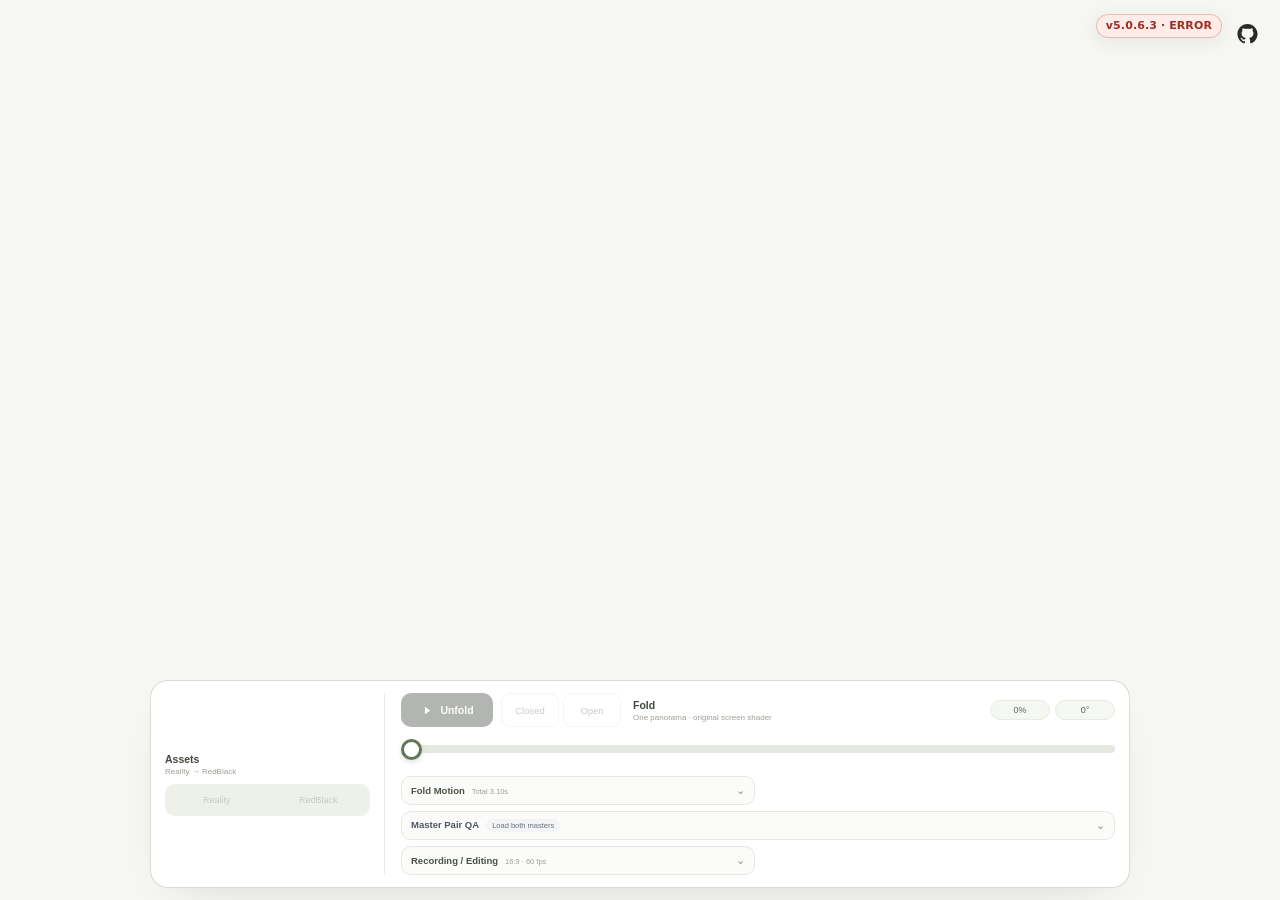
==== index.html @ f57da655 "feat: add Recording Editing Mode controls and clean HUD" ====
<!doctype html>
<html lang="en">
<head>
  <meta charset="utf-8">
  <meta name="viewport" content="width=device-width, initial-scale=1, viewport-fit=cover">
  <title>iPhone Duo · Fold Preview</title>
  <link rel="icon" href="data:,">
  <link rel="stylesheet" href="./style.css">
  <script type="importmap">{"imports":{"three":"./vendor/three/build/three.module.js","three/addons/":"./vendor/three/examples/jsm/"}}</script>
</head>
<body>
  <main id="stage">
    <div id="stage-background" aria-hidden="true"></div>
    <div id="viewport" aria-label="iPhone Duo 3D fold preview"></div>

    <a class="github-link" href="https://github.com/zmuleyu/iphone-duo" target="_blank" rel="noopener noreferrer" aria-label="View project on GitHub" title="GitHub">
      <svg viewBox="0 0 24 24" aria-hidden="true"><path d="M10.226 17.284c-2.965-.36-5.054-2.493-5.054-5.256 0-1.123.404-2.336 1.078-3.144-.292-.741-.247-2.314.09-2.965.898-.112 2.111.36 2.83 1.01.853-.269 1.752-.404 2.853-.404 1.1 0 1.999.135 2.807.382.696-.629 1.932-1.1 2.83-.988.315.606.36 2.179.067 2.942.72.854 1.101 2 1.101 3.167 0 2.763-2.089 4.852-5.098 5.234.763.494 1.28 1.572 1.28 2.807v2.336c0 .674.561 1.056 1.235.786 4.066-1.55 7.255-5.615 7.255-10.646C23.5 6.188 18.334 1 11.978 1 5.62 1 .5 6.188.5 12.545c0 4.986 3.167 9.12 7.435 10.669.606.225 1.19-.18 1.19-.786V20.63a2.9 2.9 0 0 1-1.078.224c-1.483 0-2.359-.808-2.987-2.313-.247-.607-.517-.966-1.034-1.033-.27-.023-.359-.135-.359-.27 0-.27.45-.471.898-.471.652 0 1.213.404 1.797 1.235.45.651.921.943 1.483.943.561 0 .92-.202 1.437-.719.382-.381.674-.718.944-.943"/></svg>
    </a>

    <div class="control-dock">
      <section class="source-column" aria-label="Scene assets">
        <div class="section-head">
          <div>
            <strong>Assets</strong>
            <span>Reality → RedBlack</span>
          </div>
        </div>

        <div class="source-buttons" role="group" aria-label="Scene source assets">
          <button role="button" data-ui-theme="custom" aria-selected="false" disabled>Reality</button>
          <button id="redblack-button" type="button" aria-label="Upload RedBlack target image" disabled>RedBlack</button>
        </div>

        <input id="ui-upload" type="file" accept="image/*" hidden disabled>
        <input id="redblack-upload" type="file" accept="image/*" hidden disabled>
      </section>

      <section class="transport-column" aria-label="Fold animation controls">
        <div class="transport-topline">
          <button id="play" class="action-primary" aria-label="Play unfold animation" disabled>
            <svg id="pause-icon" viewBox="0 0 24 24" hidden><path d="M8 6v12M16 6v12"/></svg>
            <svg id="play-icon" viewBox="0 0 24 24"><path d="m9 5 10 7-10 7Z"/></svg>
            <span id="play-label">Unfold</span>
          </button>

          <div class="endpoint-buttons">
            <button id="closed-button" type="button" disabled>Closed</button>
            <button id="open-button" type="button" disabled>Open</button>
          </div>

          <div class="timeline-title-block">
            <strong>Fold</strong>
            <span>Clean crossfade · stable hinge</span>
          </div>

          <div class="status-row" aria-live="polite">
            <span id="progress-readout">0%</span>
            <span id="angle-readout">0°</span>
          </div>
        </div>

        <div class="progress-control">
          <input id="angle" aria-label="Fold progress" type="range" min="0" max="180" value="0" step="0.1" disabled>
        </div>

        <div class="edit-panels" aria-label="Editing controls">
          <details id="fold-motion-panel" class="edit-panel">
            <summary>
              <span><strong>Fold Motion</strong><small id="fold-total-readout">Total 3.10s</small></span>
              <i aria-hidden="true">⌄</i>
            </summary>
            <div class="edit-panel-body">
              <div class="motion-presets" role="group" aria-label="Fold motion preset">
                <button type="button" data-fold-preset="fast" aria-pressed="true" disabled>
                  <strong>Fast Viral</strong><span>Short-form</span>
                </button>
                <button type="button" data-fold-preset="cinematic" aria-pressed="false" disabled>
                  <strong>Cinematic</strong><span>Hero pacing</span>
                </button>
                <button type="button" data-fold-preset="demo" aria-pressed="false" disabled>
                  <strong>Slow Demo</strong><span>Inspection</span>
                </button>
              </div>

              <div class="motion-grid">
                <label>
                  <span>Closed Hold <output id="closed-hold-value">0.45s</output></span>
                  <input id="closed-hold" type="range" min="0" max="1.5" value="0.45" step="0.05" disabled>
                </label>
                <label>
                  <span>Unfold <output id="unfold-duration-value">1.80s</output></span>
                  <input id="unfold-duration" type="range" min="0.8" max="4" value="1.8" step="0.05" disabled>
                </label>
                <label>
                  <span>Open Hold <output id="open-hold-value">0.85s</output></span>
                  <input id="open-hold" type="range" min="0" max="2.5" value="0.85" step="0.05" disabled>
                </label>
              </div>

              <div class="motion-row">
                <label class="select-field">
                  <span>Easing</span>
                  <select id="fold-easing" disabled>
                    <option value="smooth">Smooth</option>
                    <option value="cinematic">Cinematic</option>
                    <option value="linear">Linear</option>
                  </select>
                </label>

                <div class="motion-blur-field">
                  <span>Motion Blur</span>
                  <div class="segmented" role="group" aria-label="Motion blur strength">
                    <button type="button" data-motion-blur="off" aria-pressed="false" disabled>Off</button>
                    <button type="button" data-motion-blur="natural" aria-pressed="true" disabled>Natural</button>
                    <button type="button" data-motion-blur="strong" aria-pressed="false" disabled>Strong</button>
                  </div>
                </div>

                <button id="fold-motion-reset" class="quiet-button" type="button" disabled>Reset</button>
              </div>
            </div>
          </details>

          <details id="master-pair-qa-panel" class="edit-panel qa-panel">
            <summary>
              <span><strong>Master Pair QA</strong><small id="qa-summary">Load both masters</small></span>
              <i aria-hidden="true">⌄</i>
            </summary>
            <div class="edit-panel-body qa-body">
              <div class="qa-assets">
                <div class="qa-asset-row">
                  <span>Reality</span>
                  <strong id="qa-reality-meta">Not loaded</strong>
                </div>
                <div class="qa-asset-row">
                  <span>RedBlack</span>
                  <strong id="qa-redblack-meta">Not loaded</strong>
                </div>
                <div class="qa-asset-row">
                  <span>Pair geometry</span>
                  <strong id="qa-pair-meta">Waiting</strong>
                </div>
              </div>

              <div class="qa-actions">
                <button id="qa-lock-pair" class="quiet-button" type="button" disabled>Lock Pair</button>
                <button id="qa-reset" class="quiet-button" type="button" disabled>Reset QA</button>
              </div>

              <div class="qa-angle-list" aria-label="Master pair acceptance angles">
                <div class="qa-angle-row" data-qa-row="0">
                  <button type="button" class="qa-view" data-qa-angle="0" disabled><b>0°</b><span>Closed composition</span></button>
                  <button type="button" class="qa-verdict" data-qa-pass="0" disabled>Pass</button>
                  <button type="button" class="qa-verdict" data-qa-fail="0" disabled>Fail</button>
                </div>
                <div class="qa-angle-row" data-qa-row="45">
                  <button type="button" class="qa-view" data-qa-angle="45" disabled><b>45°</b><span>Reveal / edge continuity</span></button>
                  <button type="button" class="qa-verdict" data-qa-pass="45" disabled>Pass</button>
                  <button type="button" class="qa-verdict" data-qa-fail="45" disabled>Fail</button>
                </div>
                <div class="qa-angle-row" data-qa-row="90">
                  <button type="button" class="qa-view" data-qa-angle="90" disabled><b>90°</b><span>Hinge continuity</span></button>
                  <button type="button" class="qa-verdict" data-qa-pass="90" disabled>Pass</button>
                  <button type="button" class="qa-verdict" data-qa-fail="90" disabled>Fail</button>
                </div>
                <div class="qa-angle-row" data-qa-row="135">
                  <button type="button" class="qa-view" data-qa-angle="135" disabled><b>135°</b><span>Edge / panorama continuity</span></button>
                  <button type="button" class="qa-verdict" data-qa-pass="135" disabled>Pass</button>
                  <button type="button" class="qa-verdict" data-qa-fail="135" disabled>Fail</button>
                </div>
                <div class="qa-angle-row" data-qa-row="180">
                  <button type="button" class="qa-view" data-qa-angle="180" disabled><b>180°</b><span>Open endpoint / framing</span></button>
                  <button type="button" class="qa-verdict" data-qa-pass="180" disabled>Pass</button>
                  <button type="button" class="qa-verdict" data-qa-fail="180" disabled>Fail</button>
                </div>
              </div>

              <p class="qa-note">Automatic checks cover source dimensions and aspect-ratio compatibility. Hinge, skyline, edge artifacts and composition remain visual acceptance checks.</p>
            </div>
          </details>

          <details id="recording-editing-panel" class="edit-panel recording-panel">
            <summary>
              <span><strong>Recording / Editing</strong><small id="recording-summary">16:9 · 60 fps</small></span>
              <i aria-hidden="true">⌄</i>
            </summary>
            <div class="edit-panel-body recording-editor-body">
              <div class="recording-setting">
                <span>Safe Frame</span>
                <div class="segmented recording-format" role="group" aria-label="Recording safe frame">
                  <button type="button" data-record-format="16x9" aria-pressed="true" disabled>16:9</button>
                  <button type="button" data-record-format="1x1" aria-pressed="false" disabled>1:1</button>
                  <button type="button" data-record-format="9x16" aria-pressed="false" disabled>9:16</button>
                </div>
              </div>

              <div class="recording-setting">
                <span>Frame Rate</span>
                <div class="segmented recording-fps" role="group" aria-label="Recording frame rate">
                  <button type="button" data-record-fps="30" aria-pressed="false" disabled>30</button>
                  <button type="button" data-record-fps="60" aria-pressed="true" disabled>60</button>
                </div>
              </div>

              <div class="recording-setting">
                <span>Guide</span>
                <div class="segmented recording-guide" role="group" aria-label="Safe frame guide">
                  <button type="button" data-record-guide="on" aria-pressed="true" disabled>On</button>
                  <button type="button" data-record-guide="off" aria-pressed="false" disabled>Off</button>
                </div>
              </div>

              <button id="enter-recording-mode" class="recording-enter" type="button" disabled>Enter Recording Mode</button>
              <p class="recording-note">Recording Mode hides development UI. Preview and ?record=1 use the same active Fold Motion timing.</p>
            </div>
          </details>

        </div>
      </section>
    </div>

    <div id="record-safe-frame" class="record-safe-frame" hidden aria-hidden="true">
      <span id="record-safe-frame-label">16:9 SAFE FRAME</span>
    </div>

    <div id="record-hud" class="record-hud" hidden>
      <div class="record-hud-status">
        <strong id="record-mode-status">Ready</strong>
        <span id="record-mode-meta">16:9 · 60 fps · Fast Viral</span>
        <span id="record-mode-time">0.00 / 1.85s</span>
      </div>
      <div class="record-hud-actions">
        <button id="record-start" type="button" disabled>Start</button>
        <button id="record-replay" type="button" disabled>Replay</button>
        <button id="record-reset" type="button" disabled>Reset</button>
        <button id="record-exit" type="button" disabled>Exit</button>
      </div>
    </div>
  </main>
  <script type="module" src="./bootstrap.js"></script>
</body>
</html>
---- style.css ----
:root{font-family:-apple-system,BlinkMacSystemFont,"SF Pro Display","Helvetica Neue","PingFang SC",sans-serif;color:#242622;background:#f6f6f3;font-synthesis:none}
*{box-sizing:border-box}
body{margin:0;overflow:hidden;background:transparent}
button,input{-webkit-tap-highlight-color:transparent}
button{font:inherit;cursor:pointer}
button:disabled{cursor:wait;opacity:.35}
main{height:100dvh;position:relative;overflow:hidden}
#stage-background{position:absolute;inset:0;background:#f6f6f3;z-index:0}
#viewport{position:absolute;inset:0 0 126px;touch-action:none;z-index:1}
canvas{display:block;outline:none}

.github-link{position:absolute;top:calc(14px + env(safe-area-inset-top));right:calc(14px + env(safe-area-inset-right));z-index:4;display:grid;place-items:center;width:38px;height:38px;border-radius:50%;color:#262c24;transition:background .2s,color .2s}
.github-link svg{width:21px;height:21px;fill:currentColor}
.github-link:hover{background:#ecefe6;color:#4e5e44}

.control-dock{position:absolute;left:50%;bottom:12px;transform:translateX(-50%);z-index:4;width:min(980px,calc(100% - 32px));display:grid;grid-template-columns:220px minmax(0,1fr);gap:16px;padding:12px 14px;background:rgba(255,255,255,.93);border:1px solid rgba(213,218,207,.9);border-radius:18px;box-shadow:0 18px 48px -31px #59605255;backdrop-filter:blur(20px)}

.source-column{display:flex;flex-direction:column;justify-content:center;gap:8px;padding-right:14px;border-right:1px solid #e6eae1}
.section-head>div{display:flex;flex-direction:column;gap:2px}
.section-head strong{font-size:10.5px;color:#41493d}
.section-head span{font-size:8px;color:#9aa195}

.source-buttons{display:grid;grid-template-columns:1fr 1fr;gap:4px;padding:3px;background:#eef1e9;border-radius:10px}
.source-buttons button{border:0;border-radius:7px;padding:8px 4px;font-size:9px;color:#7f8776;background:transparent;white-space:nowrap}
.source-buttons button[aria-selected=true],.source-buttons button.is-loaded{background:#fff;color:#3f4e38;box-shadow:0 1px 4px #53624716;font-weight:650}

.transport-column{min-width:0;display:flex;flex-direction:column;justify-content:center;gap:8px}
.transport-topline{display:flex;align-items:center;gap:8px;min-width:0}
.action-primary{height:34px;min-width:92px;border:0;border-radius:10px;background:#262c24;color:#f7faf4;display:inline-flex;align-items:center;justify-content:center;gap:7px;font-size:10.5px;font-weight:680;transition:background .15s,transform .15s}
.action-primary:hover{background:#465140}.action-primary:active{transform:translateY(1px)}
.action-primary svg{width:13px;height:13px;stroke:currentColor;fill:none;stroke-width:2;stroke-linecap:round;stroke-linejoin:round}
.action-primary #play-icon{fill:currentColor;stroke:none}.action-primary svg[hidden]{display:none}
.endpoint-buttons{display:grid;grid-template-columns:1fr 1fr;gap:4px}
.endpoint-buttons button{height:34px;min-width:58px;border:1px solid #dfe4da;border-radius:9px;background:#fff;color:#656d60;font-size:9.5px}
.endpoint-buttons button:hover{background:#f5f7f2;color:#3d4637}

.timeline-title-block{display:flex;flex-direction:column;gap:2px;min-width:120px;margin-left:4px}
.timeline-title-block strong{font-size:10.5px;color:#41493d}
.timeline-title-block span{font-size:8px;color:#9aa195;white-space:nowrap}
.status-row{margin-left:auto;display:flex;gap:5px;font-variant-numeric:tabular-nums}
.status-row span{min-width:60px;padding:4px 8px;border-radius:999px;background:#f5f7f3;border:1px solid #e7ebe2;font-size:9px;color:#626a5d;text-align:center}

.progress-control{min-width:0}
.progress-control #angle{appearance:none;-webkit-appearance:none;width:100%;height:28px;margin:0;background:transparent;cursor:ew-resize;touch-action:none}
.progress-control #angle::-webkit-slider-runnable-track{height:8px;background:linear-gradient(to right,#68785d var(--progress,0%),#e6e9e0 var(--progress,0%));border-radius:10px}
.progress-control #angle::-moz-range-track{height:8px;background:linear-gradient(to right,#68785d var(--progress,0%),#e6e9e0 var(--progress,0%));border-radius:10px}
.progress-control #angle::-webkit-slider-thumb{appearance:none;width:21px;height:21px;margin-top:-6.5px;background:#fff;border:3px solid #65775a;border-radius:50%;box-shadow:0 2px 5px #0002}
.progress-control #angle::-moz-range-thumb{width:15px;height:15px;background:#fff;border:3px solid #65775a;border-radius:50%}

button:focus-visible,.github-link:focus-visible,input:focus-visible{outline:2px solid #8fa077;outline-offset:3px}

@media(max-width:760px){
  #viewport{inset:0 0 184px}
  .control-dock{grid-template-columns:1fr;gap:10px}
  .source-column{padding:0 0 10px;border-right:0;border-bottom:1px solid #e6eae1}
  .source-buttons{max-width:260px}
}
@media(max-width:600px){
  #viewport{inset:0 0 225px}
  .control-dock{width:calc(100% - 18px);bottom:calc(9px + env(safe-area-inset-bottom));padding:11px;border-radius:16px}
  .transport-topline{display:grid;grid-template-columns:auto auto 1fr;gap:7px}
  .timeline-title-block{grid-column:1/3;margin:0;min-width:0}
  .status-row{grid-column:3;margin-left:0;justify-self:end}
  .status-row span{min-width:52px;padding:4px 6px;font-size:8.5px}
  .action-primary{min-width:86px}
  .endpoint-buttons button{min-width:52px}
}
@media(max-height:600px) and (min-width:761px){
  #viewport{inset:0 0 116px}
  .control-dock{bottom:7px;padding:9px 12px}
  .source-buttons button{padding:6px 4px}
  .action-primary,.endpoint-buttons button{height:30px}
}


/* V5.0.6 — collapsible edit controls. Closed by default so the accepted
   V5.0.5 presentation remains visually dominant. */
.edit-panels{display:grid;grid-template-columns:1fr 1fr;gap:6px;margin-top:1px}
.edit-panel{min-width:0;border:1px solid #e4e8df;border-radius:10px;background:rgba(250,251,249,.82);overflow:hidden}
.edit-panel summary{list-style:none;display:flex;align-items:center;justify-content:space-between;gap:8px;padding:7px 9px;cursor:pointer;user-select:none}
.edit-panel summary::-webkit-details-marker{display:none}
.edit-panel summary>span{min-width:0;display:flex;align-items:baseline;gap:7px}
.edit-panel summary strong{font-size:9.5px;color:#4a5345}
.edit-panel summary small{font-size:7.5px;color:#9aa195;white-space:nowrap}
.edit-panel summary i{font-style:normal;font-size:11px;color:#8a9284;transition:transform .16s ease}
.edit-panel[open] summary i{transform:rotate(180deg)}
.edit-panel[open] summary{border-bottom:1px solid #ecefe8;background:#fff}
.edit-panel-body{padding:9px;background:rgba(255,255,255,.82)}

.motion-presets{display:grid;grid-template-columns:repeat(3,minmax(0,1fr));gap:5px;margin-bottom:9px}
.motion-presets button{display:flex;flex-direction:column;align-items:flex-start;gap:2px;padding:7px 8px;border:1px solid #e1e5dd;border-radius:9px;background:#fafbf9;color:#6f786a;text-align:left}
.motion-presets button strong{font-size:8.4px;font-weight:650;color:#566151}
.motion-presets button span{font-size:7.2px;color:#989f93}
.motion-presets button[aria-pressed=true]{border-color:#bfcbb8;background:#f3f7f0;box-shadow:inset 0 0 0 1px #d9e3d4}
.motion-presets button[aria-pressed=true] strong{color:#35442f}
.motion-presets button:hover:not(:disabled){background:#f5f8f2}

.motion-grid{display:grid;grid-template-columns:repeat(3,minmax(0,1fr));gap:9px}
.motion-grid label,.tower-future-grid label{min-width:0;display:flex;flex-direction:column;gap:3px}
.motion-grid label>span,.select-field>span,.motion-blur-field>span,.tower-future-grid label>span{display:flex;justify-content:space-between;gap:6px;font-size:7.8px;color:#727b6d;font-variant-numeric:tabular-nums}
.motion-grid output{font-weight:650;color:#4d5848}
.motion-grid input[type=range],.tower-future-grid input[type=range]{appearance:none;-webkit-appearance:none;width:100%;height:18px;margin:0;background:transparent}
.motion-grid input[type=range]::-webkit-slider-runnable-track,.tower-future-grid input[type=range]::-webkit-slider-runnable-track{height:4px;background:#e1e5dd;border-radius:4px}
.motion-grid input[type=range]::-webkit-slider-thumb,.tower-future-grid input[type=range]::-webkit-slider-thumb{appearance:none;width:12px;height:12px;margin-top:-4px;border:2px solid #6b7b60;background:#fff;border-radius:50%}
.motion-grid input[type=range]::-moz-range-track,.tower-future-grid input[type=range]::-moz-range-track{height:4px;background:#e1e5dd;border-radius:4px}
.motion-grid input[type=range]::-moz-range-thumb,.tower-future-grid input[type=range]::-moz-range-thumb{width:9px;height:9px;border:2px solid #6b7b60;background:#fff;border-radius:50%}

.motion-row{display:grid;grid-template-columns:112px minmax(190px,1fr) auto;align-items:end;gap:9px;margin-top:8px;padding-top:8px;border-top:1px solid #eef0eb}
.select-field,.motion-blur-field{display:flex;flex-direction:column;gap:4px}
.select-field select,.tower-future-grid select{height:27px;border:1px solid #dde2d8;border-radius:8px;background:#fff;color:#566151;font-size:8.5px;padding:0 7px}
.segmented{display:grid;grid-template-columns:repeat(3,1fr);gap:2px;padding:2px;background:#edf0e8;border-radius:8px}
.segmented button{border:0;border-radius:6px;background:transparent;color:#7d8575;font-size:8px;padding:5px 6px}
.segmented button[aria-pressed=true]{background:#fff;color:#35402f;box-shadow:0 1px 3px #53624712;font-weight:650}
.quiet-button{height:27px;border:1px solid #dfe4da;border-radius:8px;background:#fff;color:#687161;font-size:8px;padding:0 9px}
.quiet-button:hover{background:#f6f8f4;color:#3e4939}

.future-panel summary strong{color:#6d716a}
.future-panel summary small{padding:2px 5px;border-radius:999px;background:#f2f3f0;color:#8e948a}
.tower-preview p{margin:0 0 8px;font-size:7.8px;line-height:1.45;color:#8b9287}
.tower-future-grid{display:grid;grid-template-columns:1fr 1fr 82px;gap:8px;opacity:.52}
.tower-future-grid select{width:100%}

@media(max-width:760px){
  .edit-panels{grid-template-columns:1fr}
  .motion-presets{grid-template-columns:1fr}
  .motion-grid{grid-template-columns:1fr}
  .motion-row{grid-template-columns:1fr}
  .tower-future-grid{grid-template-columns:1fr}
}


/* V5.0.6.2 — Master Pair QA */
.qa-panel{grid-column:1/-1}
.qa-panel summary strong{color:#4b5563}
.qa-panel summary small{padding:2px 6px;border-radius:999px;background:#f3f4f6;color:#68717d}
.qa-body{display:grid;gap:10px}
.qa-assets{display:grid;grid-template-columns:repeat(3,minmax(0,1fr));gap:8px}
.qa-asset-row{padding:8px 9px;border:1px solid #e6e8eb;border-radius:10px;background:#fafafa;min-width:0}
.qa-asset-row span{display:block;font-size:7.4px;color:#8a9099;margin-bottom:3px}
.qa-asset-row strong{display:block;font-size:8.3px;color:#505864;font-variant-numeric:tabular-nums;white-space:nowrap;overflow:hidden;text-overflow:ellipsis}
.qa-actions{display:flex;gap:6px;justify-content:flex-end}
.qa-angle-list{display:grid;gap:5px}
.qa-angle-row{display:grid;grid-template-columns:minmax(0,1fr) 54px 54px;gap:6px;align-items:center}
.qa-view{display:flex;align-items:center;gap:8px;min-width:0;padding:7px 9px;border:1px solid #e5e7eb;border-radius:9px;background:#fff;color:#59616c;text-align:left}
.qa-view b{font-size:8.5px;min-width:28px;color:#39414c}
.qa-view span{font-size:7.7px;white-space:nowrap;overflow:hidden;text-overflow:ellipsis}
.qa-angle-row.is-current .qa-view{border-color:#b8c0cb;background:#f7f8fa}
.qa-angle-row.is-pass .qa-view{border-color:#cfd9d0;background:#f7faf7}
.qa-angle-row.is-fail .qa-view{border-color:#e2cccc;background:#fcf7f7}
.qa-verdict{padding:7px 4px;border:1px solid #e2e5e9;border-radius:8px;background:#fafbfc;color:#69717d;font-size:7.4px}
.qa-verdict.is-active[data-qa-pass]{border-color:#b7c8b9;background:#eef5ef;color:#506955}
.qa-verdict.is-active[data-qa-fail]{border-color:#d8bcbc;background:#f8eeee;color:#7a5555}
.qa-note{margin:0;font-size:7.5px;line-height:1.45;color:#8a9099}
.qa-panel.is-ready summary small{background:#eef5ef;color:#506955}
.qa-panel.is-failed summary small{background:#f8eeee;color:#7a5555}
.qa-panel.is-locked summary small{box-shadow:inset 0 0 0 1px #d5dbe2}

@media(max-width:760px){
  .qa-assets{grid-template-columns:1fr}
  .qa-angle-row{grid-template-columns:minmax(0,1fr) 48px 48px}
}
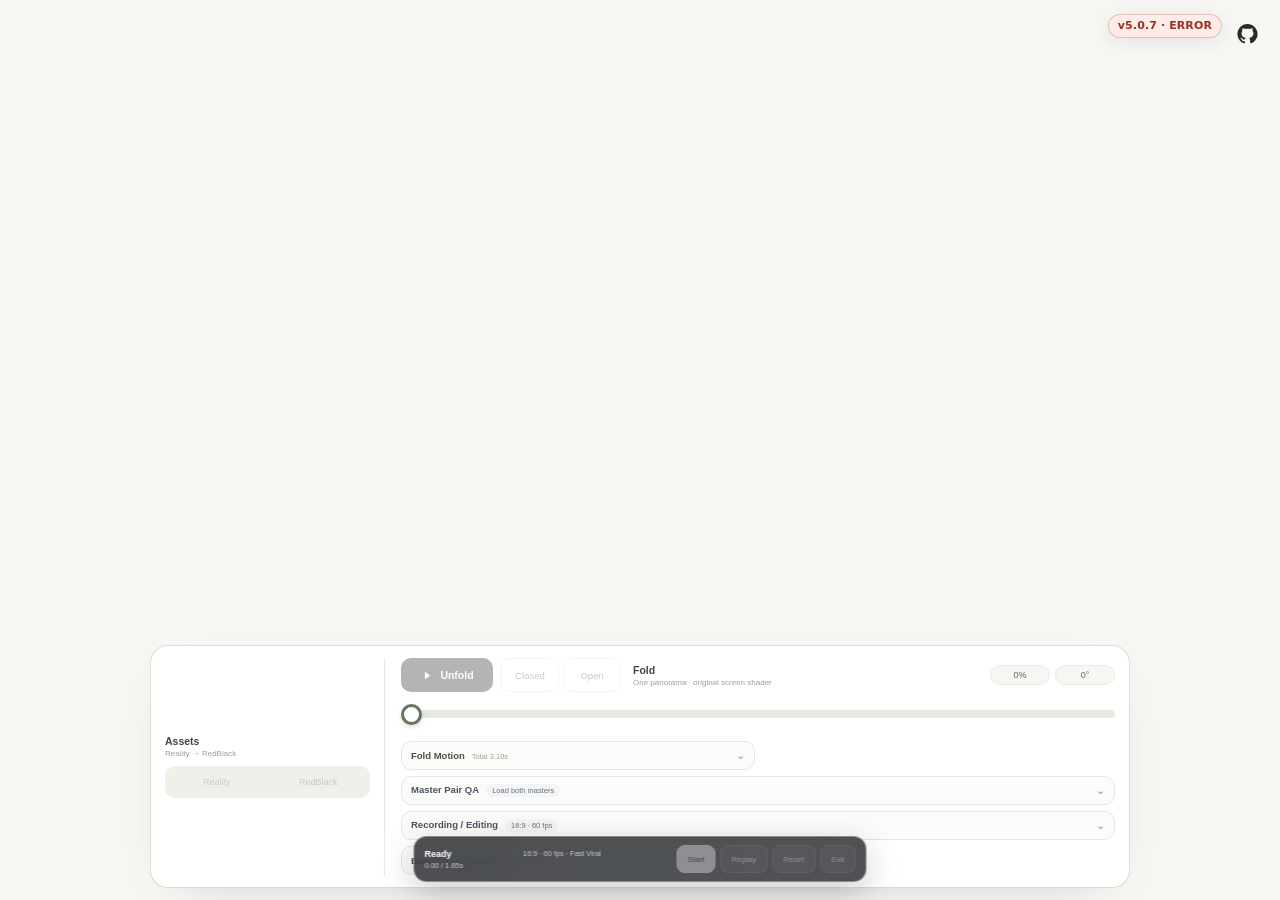
==== commit 3371509a: "feat: add Export Acceptance QC panel" ====
--- a/index.html
+++ b/index.html
@@ -215,6 +215,81 @@
             </div>
           </details>
 
+          <details id="export-acceptance-panel" class="edit-panel export-panel">
+            <summary>
+              <span><strong>Export Acceptance</strong><small id="export-acceptance-summary">Load export</small></span>
+              <i aria-hidden="true">⌄</i>
+            </summary>
+            <div class="edit-panel-body export-body">
+              <div class="export-toolbar">
+                <div class="export-format-group">
+                  <span>Target</span>
+                  <div class="segmented" role="group" aria-label="Export acceptance target">
+                    <button type="button" data-export-format="16x9" aria-pressed="true" disabled>16:9</button>
+                    <button type="button" data-export-format="1x1" aria-pressed="false" disabled>1:1</button>
+                    <button type="button" data-export-format="9x16" aria-pressed="false" disabled>9:16</button>
+                  </div>
+                </div>
+                <button id="export-load" class="quiet-button export-load" type="button" disabled>Load Export</button>
+                <button id="export-reset" class="quiet-button" type="button" disabled>Reset QC</button>
+                <input id="export-review-input" type="file" accept="video/mp4,video/webm,video/quicktime,video/*" hidden disabled>
+              </div>
+
+              <div class="export-auto-grid">
+                <div class="export-auto-card">
+                  <span>File</span>
+                  <strong id="export-file-meta">Not loaded</strong>
+                </div>
+                <div class="export-auto-card">
+                  <span>Video</span>
+                  <strong id="export-resolution-meta">Waiting</strong>
+                </div>
+                <div class="export-auto-card">
+                  <span>Auto QC</span>
+                  <strong id="export-auto-meta">Waiting for capture + export</strong>
+                </div>
+              </div>
+
+              <div id="export-review-wrap" class="export-review-wrap" hidden>
+                <video id="export-review-video" controls playsinline preload="metadata"></video>
+                <div class="export-review-actions">
+                  <button id="export-review-hinge" class="quiet-button" type="button" disabled>Review Hinge</button>
+                  <button id="export-review-end" class="quiet-button" type="button" disabled>Review End</button>
+                </div>
+              </div>
+
+              <div class="export-check-list" aria-label="Export acceptance checklist">
+                <div class="export-check-row" data-export-row="motion">
+                  <div><b>Motion Blur</b><span>No compression smear / double shell</span></div>
+                  <button type="button" class="export-verdict" data-export-pass="motion" disabled>Pass</button>
+                  <button type="button" class="export-verdict" data-export-fail="motion" disabled>Fail</button>
+                </div>
+                <div class="export-check-row" data-export-row="hinge">
+                  <div><b>Hinge</b><span>No flash, tear, or seam jump mid-fold</span></div>
+                  <button type="button" class="export-verdict" data-export-pass="hinge" disabled>Pass</button>
+                  <button type="button" class="export-verdict" data-export-fail="hinge" disabled>Fail</button>
+                </div>
+                <div class="export-check-row" data-export-row="endpoint">
+                  <div><b>Open Endpoint</b><span>Final frame stable at exact Open</span></div>
+                  <button type="button" class="export-verdict" data-export-pass="endpoint" disabled>Pass</button>
+                  <button type="button" class="export-verdict" data-export-fail="endpoint" disabled>Fail</button>
+                </div>
+                <div class="export-check-row" data-export-row="crop">
+                  <div><b>Crop Safety</b><span>Device and key image content stay inside target frame</span></div>
+                  <button type="button" class="export-verdict" data-export-pass="crop" disabled>Pass</button>
+                  <button type="button" class="export-verdict" data-export-fail="crop" disabled>Fail</button>
+                </div>
+                <div class="export-check-row" data-export-row="compression">
+                  <div><b>Compression</b><span>RedBlack contrast and fine edges remain readable</span></div>
+                  <button type="button" class="export-verdict" data-export-pass="compression" disabled>Pass</button>
+                  <button type="button" class="export-verdict" data-export-fail="compression" disabled>Fail</button>
+                </div>
+              </div>
+
+              <p class="export-note">Auto QC validates the last deterministic capture plus uploaded export metadata. Visual checks remain manual because platform transcoding cannot be simulated reliably in-browser.</p>
+            </div>
+          </details>
+
         </div>
       </section>
     </div>
--- a/style.css
+++ b/style.css
@@ -159,3 +159,52 @@
   .qa-assets{grid-template-columns:1fr}
   .qa-angle-row{grid-template-columns:minmax(0,1fr) 48px 48px}
 }
+
+
+/* V5.0.7 — Recording / Editing Mode */
+.recording-panel{grid-column:1/-1}
+.recording-panel summary strong{color:#4b5563}
+.recording-panel summary small{padding:2px 6px;border-radius:999px;background:#f3f4f6;color:#68717d}
+.recording-editor-body{display:grid;grid-template-columns:1.2fr .9fr .8fr auto;gap:9px;align-items:end}
+.recording-setting{display:flex;flex-direction:column;gap:4px;min-width:0}
+.recording-setting>span{font-size:7.8px;color:#727b6d}
+.recording-format,.recording-fps,.recording-guide{min-width:0}
+.recording-enter{height:31px;padding:0 12px;border:1px solid #cfd6dd;border-radius:9px;background:#4f5966;color:#fff;font-size:8.3px;font-weight:650;white-space:nowrap}
+.recording-enter:hover:not(:disabled){background:#3f4854}
+.recording-note{grid-column:1/-1;margin:0;font-size:7.4px;line-height:1.45;color:#8a9099}
+
+.record-safe-frame{position:fixed;left:50%;top:50%;z-index:9000;transform:translate(-50%,-50%);pointer-events:none;border:1px solid rgba(255,255,255,.72);box-shadow:0 0 0 1px rgba(0,0,0,.2),0 0 0 9999px rgba(0,0,0,.08);border-radius:2px}
+.record-safe-frame span{position:absolute;left:8px;top:7px;padding:3px 6px;border-radius:999px;background:rgba(20,23,27,.62);color:rgba(255,255,255,.92);font:600 9px/1 system-ui,-apple-system,BlinkMacSystemFont,"Segoe UI",sans-serif;letter-spacing:.04em}
+html[data-record-format="16x9"] .record-safe-frame{width:min(88vw,calc(82vh * 16 / 9));aspect-ratio:16/9}
+html[data-record-format="1x1"] .record-safe-frame{width:min(78vw,78vh);aspect-ratio:1}
+html[data-record-format="9x16"] .record-safe-frame{height:min(82vh,82vw * 16 / 9);aspect-ratio:9/16}
+
+.record-hud{position:fixed;left:50%;bottom:18px;z-index:9100;transform:translateX(-50%);display:flex;align-items:center;gap:12px;padding:8px 10px;border:1px solid rgba(255,255,255,.32);border-radius:13px;background:rgba(24,27,31,.76);box-shadow:0 10px 35px rgba(0,0,0,.20);backdrop-filter:blur(14px);color:#fff;transition:opacity .16s ease,transform .16s ease}
+.record-hud-status{display:grid;grid-template-columns:auto auto;column-gap:8px;row-gap:2px;align-items:center;min-width:240px}
+.record-hud-status strong{font-size:9px}
+.record-hud-status span{font-size:7.4px;color:rgba(255,255,255,.70);font-variant-numeric:tabular-nums}
+#record-mode-time{grid-column:1/-1}
+.record-hud-actions{display:flex;gap:5px}
+.record-hud-actions button{height:28px;padding:0 10px;border:1px solid rgba(255,255,255,.16);border-radius:8px;background:rgba(255,255,255,.10);color:#fff;font-size:8px}
+.record-hud-actions button:hover:not(:disabled){background:rgba(255,255,255,.18)}
+.record-hud-actions button:disabled{opacity:.38}
+#record-start{background:#f2f5f8;color:#242a31;border-color:#fff}
+#record-start:hover:not(:disabled){background:#fff}
+
+html[data-recording-mode="1"] .control-dock,
+html[data-recording-mode="1"] .github-link,
+html[data-recording-mode="1"] #build-version-badge{opacity:0!important;pointer-events:none!important}
+html[data-recording-mode="1"] .record-hud,
+html[data-recording-mode="1"] .record-safe-frame{display:flex}
+html[data-recording-mode="1"][data-recording-active="1"] .record-hud{opacity:0;pointer-events:none;transform:translateX(-50%) translateY(8px)}
+html[data-recording-mode="1"][data-recording-active="1"] .record-safe-frame{opacity:0}
+html[data-recording-guide="off"] .record-safe-frame{display:none!important}
+html[data-recording-mode="1"] #viewport{inset:0!important}
+
+@media(max-width:760px){
+  .recording-editor-body{grid-template-columns:1fr}
+  .recording-note{grid-column:1}
+  .record-hud{bottom:10px;width:min(94vw,520px);box-sizing:border-box;flex-direction:column;align-items:stretch}
+  .record-hud-status{min-width:0}
+  .record-hud-actions{display:grid;grid-template-columns:repeat(4,1fr)}
+}
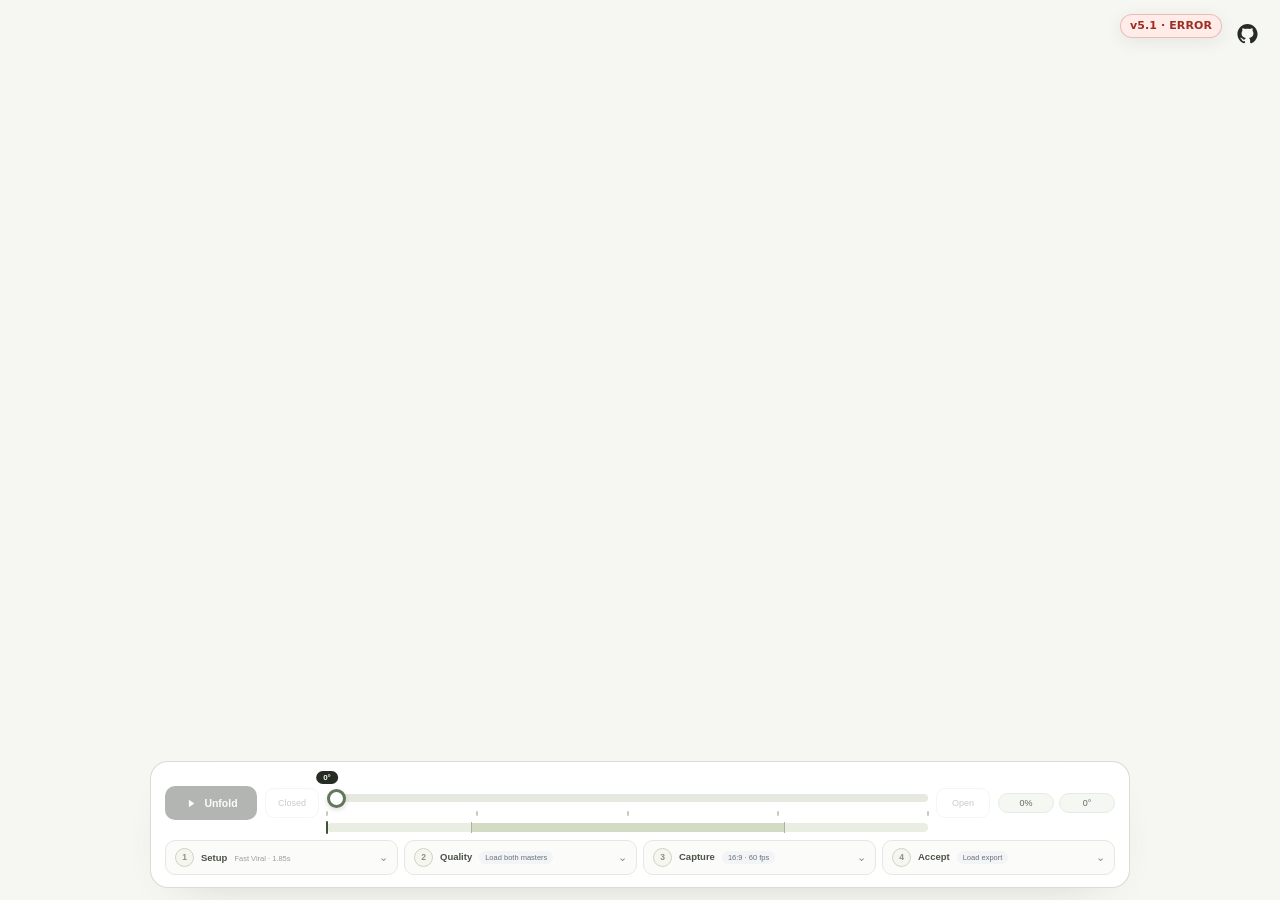
==== commit 29e85324: "feat: rework control dock IA — transport timeline, staged workflow, hidden guard G1: single transpor" ====
--- a/index.html
+++ b/index.html
@@ -14,62 +14,66 @@
     <div id="viewport" aria-label="iPhone Duo 3D fold preview"></div>
 
     <a class="github-link" href="https://github.com/zmuleyu/iphone-duo" target="_blank" rel="noopener noreferrer" aria-label="View project on GitHub" title="GitHub">
-      <svg viewBox="0 0 24 24" aria-hidden="true"><path d="M10.226 17.284c-2.965-.36-5.054-2.493-5.054-5.256 0-1.123.404-2.336 1.078-3.144-.292-.741-.247-2.314.09-2.965.898-.112 2.111.36 2.83 1.01.853-.269 1.752-.404 2.853-.404 1.1 0 1.999.135 2.807.382.696-.629 1.932-1.1 2.83-.988.315.606.36 2.179.067 2.942.72.854 1.101 2 1.101 3.167 0 2.763-2.089 4.852-5.098 5.234.763.494 1.28 1.572 1.28 2.807v2.336c0 .674.561 1.056 1.235.786 4.066-1.55 7.255-5.615 7.255-10.646C23.5 6.188 18.334 1 11.978 1 5.62 1 .5 6.188.5 12.545c0 4.986 3.167 9.12 7.435 10.669.606.225 1.19-.18 1.19-.786V20.63a2.9 2.9 0 0 1-1.078.224c-1.483 0-2.359-.808-2.987-2.313-.247-.607-.517-.966-1.034-1.033-.27-.023-.359-.135-.359-.27 0-.27.45-.471.898-.471.652 0 1.213.404 1.797 1.235.45.651.921.943 1.483.943.561 0 .92-.202 1.437-.719.382-.381.674-.718.944-.943"/></svg>
+      <svg viewBox="0 0 24 24" aria-hidden="true"><path d="M10.226 17.284c-2.965-.36-5.054-2.493-5.054-5.256 0-1.123.404-2.336 1.078-3.144-.292-.741-.247-2.314.09-2.965.898-.112 2.111.36 2.83 1.01.853-.269 1.752-.404 2.853-.404 1.1 0 1.999.135 2.807.382.696-.629 1.932-1.1 2.83-.988.315.606.36 2.179.067 2.942.72.854 1.101 2 1.101 3.167 0 2.763-2.089 4.852-5.098 5.234.763.494 1.28 1.572 1.28 2.807v2.336c0 .674.561 1.056 1.235.786 4.066-1.55 7.255-5.615 7.255-10.646C23.5 6.188 18.334 1 11.978 1 5.62 1 .5 6.188.5 12.545c0 4.986 3.167 9.12 7.435 10.669.606.225 1.19-.18 1.19-.786V20.63a2.9 2.9 0 0 1-1.078.224c-1.483 0-2.359-.808-2.987-2.313-.247-.607-.517-.966-1.034-1.033-.27-.023-.359-.135-.359-.27 0-.27.45-.471.898-.471.652 0 1.213.404 1.797 1.235.45.651.921.943 1.483.943 1.517 0 .92-.202 1.437-.719.382-.381.674-.718.944-.943"/></svg>
     </a>
 
     <div class="control-dock">
-      <section class="source-column" aria-label="Scene assets">
-        <div class="section-head">
-          <div>
-            <strong>Assets</strong>
-            <span>Reality → RedBlack</span>
+      <section class="transport-row" aria-label="Fold animation controls">
+        <button id="play" class="action-primary" aria-label="Play unfold animation" disabled>
+          <svg id="pause-icon" viewBox="0 0 24 24" hidden><path d="M8 6v12M16 6v12"/></svg>
+          <svg id="play-icon" viewBox="0 0 24 24"><path d="m9 5 10 7-10 7Z"/></svg>
+          <span id="play-label">Unfold</span>
+        </button>
+
+        <button id="closed-button" class="endpoint-chip" type="button" disabled>Closed</button>
+
+        <div class="timeline-block">
+          <div class="angle-track">
+            <input id="angle" aria-label="Fold progress" type="range" min="0" max="180" value="0" step="0.1" disabled>
+            <output id="angle-bubble" class="angle-bubble" for="angle">0°</output>
+            <div class="angle-ticks">
+              <button type="button" class="angle-tick" data-snap="0" style="--tick:0%" aria-label="Jump to 0 degrees"></button>
+              <button type="button" class="angle-tick" data-snap="45" style="--tick:25%" aria-label="Jump to 45 degrees"></button>
+              <button type="button" class="angle-tick" data-snap="90" style="--tick:50%" aria-label="Jump to 90 degrees"></button>
+              <button type="button" class="angle-tick" data-snap="135" style="--tick:75%" aria-label="Jump to 135 degrees"></button>
+              <button type="button" class="angle-tick" data-snap="180" style="--tick:100%" aria-label="Jump to 180 degrees"></button>
+            </div>
+          </div>
+          <div class="sequence-strip" id="sequence-strip" aria-hidden="true">
+            <span class="seq-band seq-hold-a"></span>
+            <span class="seq-band seq-unfold"></span>
+            <span class="seq-band seq-hold-b"></span>
+            <i class="seq-tick seq-tick-a"></i>
+            <i class="seq-tick seq-tick-b"></i>
+            <i class="seq-playhead" id="sequence-playhead"></i>
           </div>
         </div>
 
-        <div class="source-buttons" role="group" aria-label="Scene source assets">
-          <button role="button" data-ui-theme="custom" aria-selected="false" disabled>Reality</button>
-          <button id="redblack-button" type="button" aria-label="Upload RedBlack target image" disabled>RedBlack</button>
+        <button id="open-button" class="endpoint-chip" type="button" disabled>Open</button>
+
+        <div class="status-row" aria-live="polite">
+          <span id="progress-readout">0%</span>
+          <span id="angle-readout">0°</span>
         </div>
-
-        <input id="ui-upload" type="file" accept="image/*" hidden disabled>
-        <input id="redblack-upload" type="file" accept="image/*" hidden disabled>
       </section>
 
-      <section class="transport-column" aria-label="Fold animation controls">
-        <div class="transport-topline">
-          <button id="play" class="action-primary" aria-label="Play unfold animation" disabled>
-            <svg id="pause-icon" viewBox="0 0 24 24" hidden><path d="M8 6v12M16 6v12"/></svg>
-            <svg id="play-icon" viewBox="0 0 24 24"><path d="m9 5 10 7-10 7Z"/></svg>
-            <span id="play-label">Unfold</span>
-          </button>
-
-          <div class="endpoint-buttons">
-            <button id="closed-button" type="button" disabled>Closed</button>
-            <button id="open-button" type="button" disabled>Open</button>
-          </div>
-
-          <div class="timeline-title-block">
-            <strong>Fold</strong>
-            <span>Clean crossfade · stable hinge</span>
-          </div>
-
-          <div class="status-row" aria-live="polite">
-            <span id="progress-readout">0%</span>
-            <span id="angle-readout">0°</span>
-          </div>
-        </div>
-
-        <div class="progress-control">
-          <input id="angle" aria-label="Fold progress" type="range" min="0" max="180" value="0" step="0.1" disabled>
-        </div>
-
-        <div class="edit-panels" aria-label="Editing controls">
-          <details id="fold-motion-panel" class="edit-panel">
-            <summary>
-              <span><strong>Fold Motion</strong><small id="fold-total-readout">Total 3.10s</small></span>
-              <i aria-hidden="true">⌄</i>
-            </summary>
-            <div class="edit-panel-body">
+      <section class="workflow-row" aria-label="Production workflow">
+        <details id="setup-panel" class="edit-panel stage-panel">
+          <summary>
+            <span class="stage-node" data-stage-node="setup" aria-hidden="true"><i>1</i></span>
+            <span class="stage-text"><strong>Setup</strong><small id="fold-total-readout">Fast Viral · 1.85s</small></span>
+            <i class="chev" aria-hidden="true">⌄</i>
+          </summary>
+          <div class="edit-panel-body setup-body">
+            <div class="setup-assets" aria-label="Scene assets">
+              <div class="source-buttons" role="group" aria-label="Scene source assets">
+                <button role="button" data-ui-theme="custom" aria-selected="false" disabled>Reality</button>
+                <button id="redblack-button" type="button" aria-label="Upload RedBlack target image" disabled>RedBlack</button>
+              </div>
+              <input id="ui-upload" type="file" accept="image/*" hidden disabled>
+              <input id="redblack-upload" type="file" accept="image/*" hidden disabled>
+            </div>
+            <div class="setup-motion">
               <div class="motion-presets" role="group" aria-label="Fold motion preset">
                 <button type="button" data-fold-preset="fast" aria-pressed="true" disabled>
                   <strong>Fast Viral</strong><span>Short-form</span>
@@ -119,178 +123,180 @@
                 <button id="fold-motion-reset" class="quiet-button" type="button" disabled>Reset</button>
               </div>
             </div>
-          </details>
-
-          <details id="master-pair-qa-panel" class="edit-panel qa-panel">
-            <summary>
-              <span><strong>Master Pair QA</strong><small id="qa-summary">Load both masters</small></span>
-              <i aria-hidden="true">⌄</i>
-            </summary>
-            <div class="edit-panel-body qa-body">
-              <div class="qa-assets">
-                <div class="qa-asset-row">
-                  <span>Reality</span>
-                  <strong id="qa-reality-meta">Not loaded</strong>
+          </div>
+        </details>
+
+        <details id="master-pair-qa-panel" class="edit-panel stage-panel qa-panel">
+          <summary>
+            <span class="stage-node" data-stage-node="quality" aria-hidden="true"><i>2</i></span>
+            <span class="stage-text"><strong>Quality</strong><small id="qa-summary">Load both masters</small></span>
+            <i class="chev" aria-hidden="true">⌄</i>
+          </summary>
+          <div class="edit-panel-body qa-body">
+            <div class="qa-assets">
+              <div class="qa-asset-row">
+                <span>Reality</span>
+                <strong id="qa-reality-meta">Not loaded</strong>
+              </div>
+              <div class="qa-asset-row">
+                <span>RedBlack</span>
+                <strong id="qa-redblack-meta">Not loaded</strong>
+              </div>
+              <div class="qa-asset-row">
+                <span>Pair geometry</span>
+                <strong id="qa-pair-meta">Waiting</strong>
+              </div>
+            </div>
+
+            <div class="qa-actions">
+              <button id="qa-lock-pair" class="quiet-button" type="button" disabled>Lock Pair</button>
+              <button id="qa-reset" class="quiet-button" type="button" disabled>Reset QA</button>
+            </div>
+
+            <div class="qa-angle-list" aria-label="Master pair acceptance angles">
+              <div class="qa-angle-row" data-qa-row="0">
+                <button type="button" class="qa-view" data-qa-angle="0" disabled><b>0°</b><span>Closed composition</span></button>
+                <button type="button" class="qa-verdict" data-qa-pass="0" disabled>Pass</button>
+                <button type="button" class="qa-verdict" data-qa-fail="0" disabled>Fail</button>
+              </div>
+              <div class="qa-angle-row" data-qa-row="45">
+                <button type="button" class="qa-view" data-qa-angle="45" disabled><b>45°</b><span>Reveal / edge continuity</span></button>
+                <button type="button" class="qa-verdict" data-qa-pass="45" disabled>Pass</button>
+                <button type="button" class="qa-verdict" data-qa-fail="45" disabled>Fail</button>
+              </div>
+              <div class="qa-angle-row" data-qa-row="90">
+                <button type="button" class="qa-view" data-qa-angle="90" disabled><b>90°</b><span>Hinge continuity</span></button>
+                <button type="button" class="qa-verdict" data-qa-pass="90" disabled>Pass</button>
+                <button type="button" class="qa-verdict" data-qa-fail="90" disabled>Fail</button>
+              </div>
+              <div class="qa-angle-row" data-qa-row="135">
+                <button type="button" class="qa-view" data-qa-angle="135" disabled><b>135°</b><span>Edge / panorama continuity</span></button>
+                <button type="button" class="qa-verdict" data-qa-pass="135" disabled>Pass</button>
+                <button type="button" class="qa-verdict" data-qa-fail="135" disabled>Fail</button>
+              </div>
+              <div class="qa-angle-row" data-qa-row="180">
+                <button type="button" class="qa-view" data-qa-angle="180" disabled><b>180°</b><span>Open endpoint / framing</span></button>
+                <button type="button" class="qa-verdict" data-qa-pass="180" disabled>Pass</button>
+                <button type="button" class="qa-verdict" data-qa-fail="180" disabled>Fail</button>
+              </div>
+            </div>
+
+            <p class="qa-note">Automatic checks cover source dimensions and aspect-ratio compatibility. Hinge, skyline, edge artifacts and composition remain visual acceptance checks.</p>
+          </div>
+        </details>
+
+        <details id="recording-editing-panel" class="edit-panel stage-panel recording-panel">
+          <summary>
+            <span class="stage-node" data-stage-node="capture" aria-hidden="true"><i>3</i></span>
+            <span class="stage-text"><strong>Capture</strong><small id="recording-summary">16:9 · 60 fps</small></span>
+            <i class="chev" aria-hidden="true">⌄</i>
+          </summary>
+          <div class="edit-panel-body recording-editor-body">
+            <div class="recording-setting">
+              <span>Safe Frame</span>
+              <div class="segmented recording-format" role="group" aria-label="Recording safe frame">
+                <button type="button" data-record-format="16x9" aria-pressed="true" disabled>16:9</button>
+                <button type="button" data-record-format="1x1" aria-pressed="false" disabled>1:1</button>
+                <button type="button" data-record-format="9x16" aria-pressed="false" disabled>9:16</button>
+              </div>
+            </div>
+
+            <div class="recording-setting">
+              <span>Frame Rate</span>
+              <div class="segmented recording-fps" role="group" aria-label="Recording frame rate">
+                <button type="button" data-record-fps="30" aria-pressed="false" disabled>30</button>
+                <button type="button" data-record-fps="60" aria-pressed="true" disabled>60</button>
+              </div>
+            </div>
+
+            <div class="recording-setting">
+              <span>Guide</span>
+              <div class="segmented recording-guide" role="group" aria-label="Safe frame guide">
+                <button type="button" data-record-guide="on" aria-pressed="true" disabled>On</button>
+                <button type="button" data-record-guide="off" aria-pressed="false" disabled>Off</button>
+              </div>
+            </div>
+
+            <button id="enter-recording-mode" class="recording-enter" type="button" disabled>Enter Recording Mode</button>
+            <p class="recording-note">Recording Mode hides development UI. Preview and ?record=1 use the same active Fold Motion timing.</p>
+          </div>
+        </details>
+
+        <details id="export-acceptance-panel" class="edit-panel stage-panel export-panel">
+          <summary>
+            <span class="stage-node" data-stage-node="accept" aria-hidden="true"><i>4</i></span>
+            <span class="stage-text"><strong>Accept</strong><small id="export-acceptance-summary">Load export</small></span>
+            <i class="chev" aria-hidden="true">⌄</i>
+          </summary>
+          <div class="edit-panel-body export-body">
+            <div class="export-toolbar">
+              <div class="export-format-group">
+                <span>Target</span>
+                <div class="segmented" role="group" aria-label="Export acceptance target">
+                  <button type="button" data-export-format="16x9" aria-pressed="true" disabled>16:9</button>
+                  <button type="button" data-export-format="1x1" aria-pressed="false" disabled>1:1</button>
+                  <button type="button" data-export-format="9x16" aria-pressed="false" disabled>9:16</button>
                 </div>
-                <div class="qa-asset-row">
-                  <span>RedBlack</span>
-                  <strong id="qa-redblack-meta">Not loaded</strong>
-                </div>
-                <div class="qa-asset-row">
-                  <span>Pair geometry</span>
-                  <strong id="qa-pair-meta">Waiting</strong>
-                </div>
-              </div>
-
-              <div class="qa-actions">
-                <button id="qa-lock-pair" class="quiet-button" type="button" disabled>Lock Pair</button>
-                <button id="qa-reset" class="quiet-button" type="button" disabled>Reset QA</button>
-              </div>
-
-              <div class="qa-angle-list" aria-label="Master pair acceptance angles">
-                <div class="qa-angle-row" data-qa-row="0">
-                  <button type="button" class="qa-view" data-qa-angle="0" disabled><b>0°</b><span>Closed composition</span></button>
-                  <button type="button" class="qa-verdict" data-qa-pass="0" disabled>Pass</button>
-                  <button type="button" class="qa-verdict" data-qa-fail="0" disabled>Fail</button>
-                </div>
-                <div class="qa-angle-row" data-qa-row="45">
-                  <button type="button" class="qa-view" data-qa-angle="45" disabled><b>45°</b><span>Reveal / edge continuity</span></button>
-                  <button type="button" class="qa-verdict" data-qa-pass="45" disabled>Pass</button>
-                  <button type="button" class="qa-verdict" data-qa-fail="45" disabled>Fail</button>
-                </div>
-                <div class="qa-angle-row" data-qa-row="90">
-                  <button type="button" class="qa-view" data-qa-angle="90" disabled><b>90°</b><span>Hinge continuity</span></button>
-                  <button type="button" class="qa-verdict" data-qa-pass="90" disabled>Pass</button>
-                  <button type="button" class="qa-verdict" data-qa-fail="90" disabled>Fail</button>
-                </div>
-                <div class="qa-angle-row" data-qa-row="135">
-                  <button type="button" class="qa-view" data-qa-angle="135" disabled><b>135°</b><span>Edge / panorama continuity</span></button>
-                  <button type="button" class="qa-verdict" data-qa-pass="135" disabled>Pass</button>
-                  <button type="button" class="qa-verdict" data-qa-fail="135" disabled>Fail</button>
-                </div>
-                <div class="qa-angle-row" data-qa-row="180">
-                  <button type="button" class="qa-view" data-qa-angle="180" disabled><b>180°</b><span>Open endpoint / framing</span></button>
-                  <button type="button" class="qa-verdict" data-qa-pass="180" disabled>Pass</button>
-                  <button type="button" class="qa-verdict" data-qa-fail="180" disabled>Fail</button>
-                </div>
-              </div>
-
-              <p class="qa-note">Automatic checks cover source dimensions and aspect-ratio compatibility. Hinge, skyline, edge artifacts and composition remain visual acceptance checks.</p>
-            </div>
-          </details>
-
-          <details id="recording-editing-panel" class="edit-panel recording-panel">
-            <summary>
-              <span><strong>Recording / Editing</strong><small id="recording-summary">16:9 · 60 fps</small></span>
-              <i aria-hidden="true">⌄</i>
-            </summary>
-            <div class="edit-panel-body recording-editor-body">
-              <div class="recording-setting">
-                <span>Safe Frame</span>
-                <div class="segmented recording-format" role="group" aria-label="Recording safe frame">
-                  <button type="button" data-record-format="16x9" aria-pressed="true" disabled>16:9</button>
-                  <button type="button" data-record-format="1x1" aria-pressed="false" disabled>1:1</button>
-                  <button type="button" data-record-format="9x16" aria-pressed="false" disabled>9:16</button>
-                </div>
-              </div>
-
-              <div class="recording-setting">
-                <span>Frame Rate</span>
-                <div class="segmented recording-fps" role="group" aria-label="Recording frame rate">
-                  <button type="button" data-record-fps="30" aria-pressed="false" disabled>30</button>
-                  <button type="button" data-record-fps="60" aria-pressed="true" disabled>60</button>
-                </div>
-              </div>
-
-              <div class="recording-setting">
-                <span>Guide</span>
-                <div class="segmented recording-guide" role="group" aria-label="Safe frame guide">
-                  <button type="button" data-record-guide="on" aria-pressed="true" disabled>On</button>
-                  <button type="button" data-record-guide="off" aria-pressed="false" disabled>Off</button>
-                </div>
-              </div>
-
-              <button id="enter-recording-mode" class="recording-enter" type="button" disabled>Enter Recording Mode</button>
-              <p class="recording-note">Recording Mode hides development UI. Preview and ?record=1 use the same active Fold Motion timing.</p>
-            </div>
-          </details>
-
-          <details id="export-acceptance-panel" class="edit-panel export-panel">
-            <summary>
-              <span><strong>Export Acceptance</strong><small id="export-acceptance-summary">Load export</small></span>
-              <i aria-hidden="true">⌄</i>
-            </summary>
-            <div class="edit-panel-body export-body">
-              <div class="export-toolbar">
-                <div class="export-format-group">
-                  <span>Target</span>
-                  <div class="segmented" role="group" aria-label="Export acceptance target">
-                    <button type="button" data-export-format="16x9" aria-pressed="true" disabled>16:9</button>
-                    <button type="button" data-export-format="1x1" aria-pressed="false" disabled>1:1</button>
-                    <button type="button" data-export-format="9x16" aria-pressed="false" disabled>9:16</button>
-                  </div>
-                </div>
-                <button id="export-load" class="quiet-button export-load" type="button" disabled>Load Export</button>
-                <button id="export-reset" class="quiet-button" type="button" disabled>Reset QC</button>
-                <input id="export-review-input" type="file" accept="video/mp4,video/webm,video/quicktime,video/*" hidden disabled>
-              </div>
-
-              <div class="export-auto-grid">
-                <div class="export-auto-card">
-                  <span>File</span>
-                  <strong id="export-file-meta">Not loaded</strong>
-                </div>
-                <div class="export-auto-card">
-                  <span>Video</span>
-                  <strong id="export-resolution-meta">Waiting</strong>
-                </div>
-                <div class="export-auto-card">
-                  <span>Auto QC</span>
-                  <strong id="export-auto-meta">Waiting for capture + export</strong>
-                </div>
-              </div>
-
-              <div id="export-review-wrap" class="export-review-wrap" hidden>
-                <video id="export-review-video" controls playsinline preload="metadata"></video>
-                <div class="export-review-actions">
-                  <button id="export-review-hinge" class="quiet-button" type="button" disabled>Review Hinge</button>
-                  <button id="export-review-end" class="quiet-button" type="button" disabled>Review End</button>
-                </div>
-              </div>
-
-              <div class="export-check-list" aria-label="Export acceptance checklist">
-                <div class="export-check-row" data-export-row="motion">
-                  <div><b>Motion Blur</b><span>No compression smear / double shell</span></div>
-                  <button type="button" class="export-verdict" data-export-pass="motion" disabled>Pass</button>
-                  <button type="button" class="export-verdict" data-export-fail="motion" disabled>Fail</button>
-                </div>
-                <div class="export-check-row" data-export-row="hinge">
-                  <div><b>Hinge</b><span>No flash, tear, or seam jump mid-fold</span></div>
-                  <button type="button" class="export-verdict" data-export-pass="hinge" disabled>Pass</button>
-                  <button type="button" class="export-verdict" data-export-fail="hinge" disabled>Fail</button>
-                </div>
-                <div class="export-check-row" data-export-row="endpoint">
-                  <div><b>Open Endpoint</b><span>Final frame stable at exact Open</span></div>
-                  <button type="button" class="export-verdict" data-export-pass="endpoint" disabled>Pass</button>
-                  <button type="button" class="export-verdict" data-export-fail="endpoint" disabled>Fail</button>
-                </div>
-                <div class="export-check-row" data-export-row="crop">
-                  <div><b>Crop Safety</b><span>Device and key image content stay inside target frame</span></div>
-                  <button type="button" class="export-verdict" data-export-pass="crop" disabled>Pass</button>
-                  <button type="button" class="export-verdict" data-export-fail="crop" disabled>Fail</button>
-                </div>
-                <div class="export-check-row" data-export-row="compression">
-                  <div><b>Compression</b><span>RedBlack contrast and fine edges remain readable</span></div>
-                  <button type="button" class="export-verdict" data-export-pass="compression" disabled>Pass</button>
-                  <button type="button" class="export-verdict" data-export-fail="compression" disabled>Fail</button>
-                </div>
-              </div>
-
-              <p class="export-note">Auto QC validates the last deterministic capture plus uploaded export metadata. Visual checks remain manual because platform transcoding cannot be simulated reliably in-browser.</p>
-            </div>
-          </details>
-
-        </div>
+              </div>
+              <button id="export-load" class="quiet-button export-load" type="button" disabled>Load Export</button>
+              <button id="export-reset" class="quiet-button" type="button" disabled>Reset QC</button>
+              <input id="export-review-input" type="file" accept="video/mp4,video/webm,video/quicktime,video/*" hidden disabled>
+            </div>
+
+            <div class="export-auto-grid">
+              <div class="export-auto-card">
+                <span>File</span>
+                <strong id="export-file-meta">Not loaded</strong>
+              </div>
+              <div class="export-auto-card">
+                <span>Video</span>
+                <strong id="export-resolution-meta">Waiting</strong>
+              </div>
+              <div class="export-auto-card">
+                <span>Auto QC</span>
+                <strong id="export-auto-meta">Waiting for capture + export</strong>
+              </div>
+            </div>
+
+            <div id="export-review-wrap" class="export-review-wrap" hidden>
+              <video id="export-review-video" controls playsinline preload="metadata"></video>
+              <div class="export-review-actions">
+                <button id="export-review-hinge" class="quiet-button" type="button" disabled>Review Hinge</button>
+                <button id="export-review-end" class="quiet-button" type="button" disabled>Review End</button>
+              </div>
+            </div>
+
+            <div class="export-check-list" aria-label="Export acceptance checklist">
+              <div class="export-check-row" data-export-row="motion">
+                <div><b>Motion Blur</b><span>No compression smear / double shell</span></div>
+                <button type="button" class="export-verdict" data-export-pass="motion" disabled>Pass</button>
+                <button type="button" class="export-verdict" data-export-fail="motion" disabled>Fail</button>
+              </div>
+              <div class="export-check-row" data-export-row="hinge">
+                <div><b>Hinge</b><span>No flash, tear, or seam jump mid-fold</span></div>
+                <button type="button" class="export-verdict" data-export-pass="hinge" disabled>Pass</button>
+                <button type="button" class="export-verdict" data-export-fail="hinge" disabled>Fail</button>
+              </div>
+              <div class="export-check-row" data-export-row="endpoint">
+                <div><b>Open Endpoint</b><span>Final frame stable at exact Open</span></div>
+                <button type="button" class="export-verdict" data-export-pass="endpoint" disabled>Pass</button>
+                <button type="button" class="export-verdict" data-export-fail="endpoint" disabled>Fail</button>
+              </div>
+              <div class="export-check-row" data-export-row="crop">
+                <div><b>Crop Safety</b><span>Device and key image content stay inside target frame</span></div>
+                <button type="button" class="export-verdict" data-export-pass="crop" disabled>Pass</button>
+                <button type="button" class="export-verdict" data-export-fail="crop" disabled>Fail</button>
+              </div>
+              <div class="export-check-row" data-export-row="compression">
+                <div><b>Compression</b><span>RedBlack contrast and fine edges remain readable</span></div>
+                <button type="button" class="export-verdict" data-export-pass="compression" disabled>Pass</button>
+                <button type="button" class="export-verdict" data-export-fail="compression" disabled>Fail</button>
+              </div>
+            </div>
+
+            <p class="export-note">Auto QC validates the last deterministic capture plus uploaded export metadata. Visual checks remain manual because platform transcoding cannot be simulated reliably in-browser.</p>
+          </div>
+        </details>
       </section>
     </div>
 
--- a/style.css
+++ b/style.css
@@ -1,5 +1,6 @@
 :root{font-family:-apple-system,BlinkMacSystemFont,"SF Pro Display","Helvetica Neue","PingFang SC",sans-serif;color:#242622;background:#f6f6f3;font-synthesis:none}
 *{box-sizing:border-box}
+[hidden]{display:none!important}
 body{margin:0;overflow:hidden;background:transparent}
 button,input{-webkit-tap-highlight-color:transparent}
 button{font:inherit;cursor:pointer}
@@ -13,79 +14,70 @@
 .github-link svg{width:21px;height:21px;fill:currentColor}
 .github-link:hover{background:#ecefe6;color:#4e5e44}
 
-.control-dock{position:absolute;left:50%;bottom:12px;transform:translateX(-50%);z-index:4;width:min(980px,calc(100% - 32px));display:grid;grid-template-columns:220px minmax(0,1fr);gap:16px;padding:12px 14px;background:rgba(255,255,255,.93);border:1px solid rgba(213,218,207,.9);border-radius:18px;box-shadow:0 18px 48px -31px #59605255;backdrop-filter:blur(20px)}
-
-.source-column{display:flex;flex-direction:column;justify-content:center;gap:8px;padding-right:14px;border-right:1px solid #e6eae1}
-.section-head>div{display:flex;flex-direction:column;gap:2px}
-.section-head strong{font-size:10.5px;color:#41493d}
-.section-head span{font-size:8px;color:#9aa195}
-
+/* V5.2 — single-column control dock: transport row (L2) + workflow row (L3). */
+.control-dock{position:absolute;left:50%;bottom:12px;transform:translateX(-50%);z-index:4;width:min(980px,calc(100% - 32px));display:flex;flex-direction:column;gap:8px;padding:12px 14px;background:rgba(255,255,255,.93);border:1px solid rgba(213,218,207,.9);border-radius:18px;box-shadow:0 18px 48px -31px #59605255;backdrop-filter:blur(20px)}
+
+.transport-row{display:flex;align-items:center;gap:8px;min-width:0}
+.action-primary{height:34px;min-width:92px;border:0;border-radius:10px;background:#262c24;color:#f7faf4;display:inline-flex;align-items:center;justify-content:center;gap:7px;font-size:10.5px;font-weight:680;transition:background .15s,transform .15s;flex:none}
+.action-primary:hover{background:#465140}.action-primary:active{transform:translateY(1px)}
+.action-primary svg{width:13px;height:13px;stroke:currentColor;fill:none;stroke-width:2;stroke-linecap:round;stroke-linejoin:round}
+.action-primary #play-icon{fill:currentColor;stroke:none}.action-primary svg[hidden]{display:none}
+.endpoint-chip{height:30px;min-width:54px;flex:none;border:1px solid #dfe4da;border-radius:9px;background:#fff;color:#656d60;font-size:9px;padding:0 10px}
+.endpoint-chip:hover:not(:disabled){background:#f5f7f2;color:#3d4637}
+.status-row{flex:none;display:flex;gap:5px;font-variant-numeric:tabular-nums}
+.status-row span{min-width:56px;padding:4px 8px;border-radius:999px;background:#f5f7f3;border:1px solid #e7ebe2;font-size:9px;color:#626a5d;text-align:center}
+
+/* G1 — timeline block: angle scrubber + degree ticks + sequence strip. */
+.timeline-block{flex:1;min-width:0;display:flex;flex-direction:column;gap:2px;padding-top:12px}
+.angle-track{position:relative}
+.angle-track #angle{appearance:none;-webkit-appearance:none;width:100%;height:24px;margin:0;background:transparent;cursor:ew-resize;touch-action:none;display:block}
+.angle-track #angle::-webkit-slider-runnable-track{height:8px;background:linear-gradient(to right,#68785d var(--progress,0%),#e6e9e0 var(--progress,0%));border-radius:10px}
+.angle-track #angle::-moz-range-track{height:8px;background:linear-gradient(to right,#68785d var(--progress,0%),#e6e9e0 var(--progress,0%));border-radius:10px}
+.angle-track #angle::-webkit-slider-thumb{appearance:none;width:19px;height:19px;margin-top:-5.5px;background:#fff;border:3px solid #65775a;border-radius:50%;box-shadow:0 2px 5px #0002}
+.angle-track #angle::-moz-range-thumb{width:14px;height:14px;background:#fff;border:3px solid #65775a;border-radius:50%}
+.angle-bubble{position:absolute;top:-2px;left:0;transform:translate(-50%,-100%);padding:2px 7px;border-radius:999px;background:#262c24;color:#f7faf4;font-size:8px;font-weight:600;font-variant-numeric:tabular-nums;pointer-events:none;white-space:nowrap;z-index:2}
+.angle-ticks{position:absolute;left:0;right:0;top:25px;height:9px;pointer-events:none}
+.angle-tick{position:absolute;left:var(--tick);top:0;width:18px;height:9px;margin-left:-9px;border:0;background:transparent;padding:0;pointer-events:auto;cursor:pointer}
+.angle-tick::after{content:"";position:absolute;left:50%;top:0;width:2px;height:5px;margin-left:-1px;border-radius:2px;background:#c6cdbb;transition:background .15s,height .15s}
+.angle-tick:hover::after{background:#8fa077;height:8px}
+.angle-tick.is-current::after{background:#65775a;height:8px}
+.sequence-strip{position:relative;display:flex;height:9px;margin-top:11px;border-radius:6px;overflow:visible;background:#eef1e9}
+.sequence-strip .seq-band{height:100%}
+.seq-hold-a{width:var(--seq-a,24%);background:#e9ede2;border-radius:6px 0 0 6px}
+.seq-unfold{width:var(--seq-b,52%);background:#d3dcc2}
+.seq-hold-b{flex:1;background:#e9ede2;border-radius:0 6px 6px 0}
+.seq-tick{position:absolute;top:-1px;bottom:-1px;width:1px;background:#aab59c}
+.seq-tick-a{left:var(--seq-a,24%)}
+.seq-tick-b{left:calc(var(--seq-a,24%) + var(--seq-b,52%))}
+.seq-playhead{position:absolute;top:-2px;bottom:-2px;left:0;width:2px;margin-left:-1px;border-radius:2px;background:#42523a;pointer-events:none}
+
+button:focus-visible,.github-link:focus-visible,input:focus-visible{outline:2px solid #8fa077;outline-offset:3px}
+
+/* G2 — workflow row: four stage cards; an open card spans the full row. */
+.workflow-row{display:grid;grid-template-columns:repeat(4,minmax(0,1fr));gap:6px}
+.edit-panel{min-width:0;border:1px solid #e4e8df;border-radius:10px;background:rgba(250,251,249,.82);overflow:hidden}
+.stage-panel[open]{grid-column:1/-1}
+.edit-panel summary{list-style:none;display:flex;align-items:center;gap:7px;padding:7px 9px;cursor:pointer;user-select:none}
+.edit-panel summary::-webkit-details-marker{display:none}
+.stage-node{position:relative;flex:none;width:19px;height:19px;border-radius:50%;border:1.5px solid #cdd4c2;background:#f4f6ef;display:grid;place-items:center;transition:background .15s,border-color .15s,box-shadow .15s}
+.stage-node i{font-style:normal;font-size:8.5px;font-weight:700;color:#8a9280;line-height:1}
+.stage-panel.is-active .stage-node{border-color:#8fa077;box-shadow:0 0 0 3px #e3ead9}
+.stage-panel.is-done .stage-node{background:#65775a;border-color:#65775a}
+.stage-panel.is-done .stage-node i{display:none}
+.stage-panel.is-done .stage-node::before{content:"✓";color:#fff;font-size:10px;font-weight:700;line-height:1}
+.stage-text{min-width:0;flex:1;display:flex;align-items:baseline;gap:7px}
+.stage-text strong{font-size:9.5px;color:#4a5345}
+.stage-text small{font-size:7.5px;color:#9aa195;white-space:nowrap;overflow:hidden;text-overflow:ellipsis}
+.edit-panel summary .chev{font-style:normal;font-size:11px;color:#8a9284;transition:transform .16s ease;flex:none}
+.edit-panel[open] summary .chev{transform:rotate(180deg)}
+.edit-panel[open] summary{border-bottom:1px solid #ecefe8;background:#fff}
+.edit-panel-body{padding:9px;background:rgba(255,255,255,.82)}
+
+.setup-body{display:grid;gap:10px}
+.setup-assets .source-buttons{width:min(260px,100%)}
 .source-buttons{display:grid;grid-template-columns:1fr 1fr;gap:4px;padding:3px;background:#eef1e9;border-radius:10px}
 .source-buttons button{border:0;border-radius:7px;padding:8px 4px;font-size:9px;color:#7f8776;background:transparent;white-space:nowrap}
 .source-buttons button[aria-selected=true],.source-buttons button.is-loaded{background:#fff;color:#3f4e38;box-shadow:0 1px 4px #53624716;font-weight:650}
-
-.transport-column{min-width:0;display:flex;flex-direction:column;justify-content:center;gap:8px}
-.transport-topline{display:flex;align-items:center;gap:8px;min-width:0}
-.action-primary{height:34px;min-width:92px;border:0;border-radius:10px;background:#262c24;color:#f7faf4;display:inline-flex;align-items:center;justify-content:center;gap:7px;font-size:10.5px;font-weight:680;transition:background .15s,transform .15s}
-.action-primary:hover{background:#465140}.action-primary:active{transform:translateY(1px)}
-.action-primary svg{width:13px;height:13px;stroke:currentColor;fill:none;stroke-width:2;stroke-linecap:round;stroke-linejoin:round}
-.action-primary #play-icon{fill:currentColor;stroke:none}.action-primary svg[hidden]{display:none}
-.endpoint-buttons{display:grid;grid-template-columns:1fr 1fr;gap:4px}
-.endpoint-buttons button{height:34px;min-width:58px;border:1px solid #dfe4da;border-radius:9px;background:#fff;color:#656d60;font-size:9.5px}
-.endpoint-buttons button:hover{background:#f5f7f2;color:#3d4637}
-
-.timeline-title-block{display:flex;flex-direction:column;gap:2px;min-width:120px;margin-left:4px}
-.timeline-title-block strong{font-size:10.5px;color:#41493d}
-.timeline-title-block span{font-size:8px;color:#9aa195;white-space:nowrap}
-.status-row{margin-left:auto;display:flex;gap:5px;font-variant-numeric:tabular-nums}
-.status-row span{min-width:60px;padding:4px 8px;border-radius:999px;background:#f5f7f3;border:1px solid #e7ebe2;font-size:9px;color:#626a5d;text-align:center}
-
-.progress-control{min-width:0}
-.progress-control #angle{appearance:none;-webkit-appearance:none;width:100%;height:28px;margin:0;background:transparent;cursor:ew-resize;touch-action:none}
-.progress-control #angle::-webkit-slider-runnable-track{height:8px;background:linear-gradient(to right,#68785d var(--progress,0%),#e6e9e0 var(--progress,0%));border-radius:10px}
-.progress-control #angle::-moz-range-track{height:8px;background:linear-gradient(to right,#68785d var(--progress,0%),#e6e9e0 var(--progress,0%));border-radius:10px}
-.progress-control #angle::-webkit-slider-thumb{appearance:none;width:21px;height:21px;margin-top:-6.5px;background:#fff;border:3px solid #65775a;border-radius:50%;box-shadow:0 2px 5px #0002}
-.progress-control #angle::-moz-range-thumb{width:15px;height:15px;background:#fff;border:3px solid #65775a;border-radius:50%}
-
-button:focus-visible,.github-link:focus-visible,input:focus-visible{outline:2px solid #8fa077;outline-offset:3px}
-
-@media(max-width:760px){
-  #viewport{inset:0 0 184px}
-  .control-dock{grid-template-columns:1fr;gap:10px}
-  .source-column{padding:0 0 10px;border-right:0;border-bottom:1px solid #e6eae1}
-  .source-buttons{max-width:260px}
-}
-@media(max-width:600px){
-  #viewport{inset:0 0 225px}
-  .control-dock{width:calc(100% - 18px);bottom:calc(9px + env(safe-area-inset-bottom));padding:11px;border-radius:16px}
-  .transport-topline{display:grid;grid-template-columns:auto auto 1fr;gap:7px}
-  .timeline-title-block{grid-column:1/3;margin:0;min-width:0}
-  .status-row{grid-column:3;margin-left:0;justify-self:end}
-  .status-row span{min-width:52px;padding:4px 6px;font-size:8.5px}
-  .action-primary{min-width:86px}
-  .endpoint-buttons button{min-width:52px}
-}
-@media(max-height:600px) and (min-width:761px){
-  #viewport{inset:0 0 116px}
-  .control-dock{bottom:7px;padding:9px 12px}
-  .source-buttons button{padding:6px 4px}
-  .action-primary,.endpoint-buttons button{height:30px}
-}
-
-
-/* V5.0.6 — collapsible edit controls. Closed by default so the accepted
-   V5.0.5 presentation remains visually dominant. */
-.edit-panels{display:grid;grid-template-columns:1fr 1fr;gap:6px;margin-top:1px}
-.edit-panel{min-width:0;border:1px solid #e4e8df;border-radius:10px;background:rgba(250,251,249,.82);overflow:hidden}
-.edit-panel summary{list-style:none;display:flex;align-items:center;justify-content:space-between;gap:8px;padding:7px 9px;cursor:pointer;user-select:none}
-.edit-panel summary::-webkit-details-marker{display:none}
-.edit-panel summary>span{min-width:0;display:flex;align-items:baseline;gap:7px}
-.edit-panel summary strong{font-size:9.5px;color:#4a5345}
-.edit-panel summary small{font-size:7.5px;color:#9aa195;white-space:nowrap}
-.edit-panel summary i{font-style:normal;font-size:11px;color:#8a9284;transition:transform .16s ease}
-.edit-panel[open] summary i{transform:rotate(180deg)}
-.edit-panel[open] summary{border-bottom:1px solid #ecefe8;background:#fff}
-.edit-panel-body{padding:9px;background:rgba(255,255,255,.82)}
 
 .motion-presets{display:grid;grid-template-columns:repeat(3,minmax(0,1fr));gap:5px;margin-bottom:9px}
 .motion-presets button{display:flex;flex-direction:column;align-items:flex-start;gap:2px;padding:7px 8px;border:1px solid #e1e5dd;border-radius:9px;background:#fafbf9;color:#6f786a;text-align:left}
@@ -96,42 +88,25 @@
 .motion-presets button:hover:not(:disabled){background:#f5f8f2}
 
 .motion-grid{display:grid;grid-template-columns:repeat(3,minmax(0,1fr));gap:9px}
-.motion-grid label,.tower-future-grid label{min-width:0;display:flex;flex-direction:column;gap:3px}
-.motion-grid label>span,.select-field>span,.motion-blur-field>span,.tower-future-grid label>span{display:flex;justify-content:space-between;gap:6px;font-size:7.8px;color:#727b6d;font-variant-numeric:tabular-nums}
+.motion-grid label{min-width:0;display:flex;flex-direction:column;gap:3px}
+.motion-grid label>span,.select-field>span,.motion-blur-field>span{display:flex;justify-content:space-between;gap:6px;font-size:7.8px;color:#727b6d;font-variant-numeric:tabular-nums}
 .motion-grid output{font-weight:650;color:#4d5848}
-.motion-grid input[type=range],.tower-future-grid input[type=range]{appearance:none;-webkit-appearance:none;width:100%;height:18px;margin:0;background:transparent}
-.motion-grid input[type=range]::-webkit-slider-runnable-track,.tower-future-grid input[type=range]::-webkit-slider-runnable-track{height:4px;background:#e1e5dd;border-radius:4px}
-.motion-grid input[type=range]::-webkit-slider-thumb,.tower-future-grid input[type=range]::-webkit-slider-thumb{appearance:none;width:12px;height:12px;margin-top:-4px;border:2px solid #6b7b60;background:#fff;border-radius:50%}
-.motion-grid input[type=range]::-moz-range-track,.tower-future-grid input[type=range]::-moz-range-track{height:4px;background:#e1e5dd;border-radius:4px}
-.motion-grid input[type=range]::-moz-range-thumb,.tower-future-grid input[type=range]::-moz-range-thumb{width:9px;height:9px;border:2px solid #6b7b60;background:#fff;border-radius:50%}
+.motion-grid input[type=range]{appearance:none;-webkit-appearance:none;width:100%;height:18px;margin:0;background:transparent}
+.motion-grid input[type=range]::-webkit-slider-runnable-track{height:4px;background:#e1e5dd;border-radius:4px}
+.motion-grid input[type=range]::-webkit-slider-thumb{appearance:none;width:12px;height:12px;margin-top:-4px;border:2px solid #6b7b60;background:#fff;border-radius:50%}
+.motion-grid input[type=range]::-moz-range-track{height:4px;background:#e1e5dd;border-radius:4px}
+.motion-grid input[type=range]::-moz-range-thumb{width:9px;height:9px;border:2px solid #6b7b60;background:#fff;border-radius:50%}
 
 .motion-row{display:grid;grid-template-columns:112px minmax(190px,1fr) auto;align-items:end;gap:9px;margin-top:8px;padding-top:8px;border-top:1px solid #eef0eb}
 .select-field,.motion-blur-field{display:flex;flex-direction:column;gap:4px}
-.select-field select,.tower-future-grid select{height:27px;border:1px solid #dde2d8;border-radius:8px;background:#fff;color:#566151;font-size:8.5px;padding:0 7px}
+.select-field select{height:27px;border:1px solid #dde2d8;border-radius:8px;background:#fff;color:#566151;font-size:8.5px;padding:0 7px}
 .segmented{display:grid;grid-template-columns:repeat(3,1fr);gap:2px;padding:2px;background:#edf0e8;border-radius:8px}
 .segmented button{border:0;border-radius:6px;background:transparent;color:#7d8575;font-size:8px;padding:5px 6px}
 .segmented button[aria-pressed=true]{background:#fff;color:#35402f;box-shadow:0 1px 3px #53624712;font-weight:650}
 .quiet-button{height:27px;border:1px solid #dfe4da;border-radius:8px;background:#fff;color:#687161;font-size:8px;padding:0 9px}
 .quiet-button:hover{background:#f6f8f4;color:#3e4939}
 
-.future-panel summary strong{color:#6d716a}
-.future-panel summary small{padding:2px 5px;border-radius:999px;background:#f2f3f0;color:#8e948a}
-.tower-preview p{margin:0 0 8px;font-size:7.8px;line-height:1.45;color:#8b9287}
-.tower-future-grid{display:grid;grid-template-columns:1fr 1fr 82px;gap:8px;opacity:.52}
-.tower-future-grid select{width:100%}
-
-@media(max-width:760px){
-  .edit-panels{grid-template-columns:1fr}
-  .motion-presets{grid-template-columns:1fr}
-  .motion-grid{grid-template-columns:1fr}
-  .motion-row{grid-template-columns:1fr}
-  .tower-future-grid{grid-template-columns:1fr}
-}
-
-
 /* V5.0.6.2 — Master Pair QA */
-.qa-panel{grid-column:1/-1}
-.qa-panel summary strong{color:#4b5563}
 .qa-panel summary small{padding:2px 6px;border-radius:999px;background:#f3f4f6;color:#68717d}
 .qa-body{display:grid;gap:10px}
 .qa-assets{display:grid;grid-template-columns:repeat(3,minmax(0,1fr));gap:8px}
@@ -155,15 +130,7 @@
 .qa-panel.is-failed summary small{background:#f8eeee;color:#7a5555}
 .qa-panel.is-locked summary small{box-shadow:inset 0 0 0 1px #d5dbe2}
 
-@media(max-width:760px){
-  .qa-assets{grid-template-columns:1fr}
-  .qa-angle-row{grid-template-columns:minmax(0,1fr) 48px 48px}
-}
-
-
 /* V5.0.7 — Recording / Editing Mode */
-.recording-panel{grid-column:1/-1}
-.recording-panel summary strong{color:#4b5563}
 .recording-panel summary small{padding:2px 6px;border-radius:999px;background:#f3f4f6;color:#68717d}
 .recording-editor-body{display:grid;grid-template-columns:1.2fr .9fr .8fr auto;gap:9px;align-items:end}
 .recording-setting{display:flex;flex-direction:column;gap:4px;min-width:0}
@@ -201,10 +168,74 @@
 html[data-recording-guide="off"] .record-safe-frame{display:none!important}
 html[data-recording-mode="1"] #viewport{inset:0!important}
 
+/* V5.0.8 — Export Acceptance */
+.export-panel summary small{padding:2px 6px;border-radius:999px;background:#f3f4f6;color:#68717d}
+.export-panel.is-pass summary small{background:#eef5ef;color:#506955}
+.export-panel.is-fail summary small{background:#f8eeee;color:#7a5555}
+.export-body{display:grid;gap:10px}
+.export-toolbar{display:grid;grid-template-columns:minmax(210px,1fr) auto auto;gap:8px;align-items:end}
+.export-format-group{display:flex;flex-direction:column;gap:4px;min-width:0}
+.export-format-group>span{font-size:7.8px;color:#727b6d}
+.export-load{min-width:84px}
+.export-auto-grid{display:grid;grid-template-columns:1.2fr .9fr 1.2fr;gap:8px}
+.export-auto-card{padding:8px 9px;border:1px solid #e5e8eb;border-radius:10px;background:#fafafa;min-width:0}
+.export-auto-card span{display:block;margin-bottom:3px;font-size:7.4px;color:#8a9099}
+.export-auto-card strong{display:block;font-size:8.2px;color:#505864;font-variant-numeric:tabular-nums;white-space:nowrap;overflow:hidden;text-overflow:ellipsis}
+.export-auto-card.is-pass{border-color:#cfd9d0;background:#f7faf7}
+.export-auto-card.is-warn{border-color:#ddd4bb;background:#fbf9f2}
+.export-auto-card.is-fail{border-color:#e2cccc;background:#fcf7f7}
+.export-review-wrap{display:grid;grid-template-columns:minmax(0,1fr) auto;gap:8px;align-items:end;padding:8px;border:1px solid #e5e8eb;border-radius:10px;background:#f8f9fa}
+.export-review-wrap video{display:block;width:100%;max-height:220px;background:#111;border-radius:8px}
+.export-review-actions{display:flex;flex-direction:column;gap:6px}
+.export-check-list{display:grid;gap:5px}
+.export-check-row{display:grid;grid-template-columns:minmax(0,1fr) 54px 54px;gap:6px;align-items:center}
+.export-check-row>div{min-width:0;padding:7px 9px;border:1px solid #e5e7eb;border-radius:9px;background:#fff}
+.export-check-row b{display:block;font-size:8.3px;color:#46505c;margin-bottom:2px}
+.export-check-row span{display:block;font-size:7.4px;color:#858d98;white-space:nowrap;overflow:hidden;text-overflow:ellipsis}
+.export-check-row.is-pass>div{border-color:#cfd9d0;background:#f7faf7}
+.export-check-row.is-fail>div{border-color:#e2cccc;background:#fcf7f7}
+.export-verdict{padding:7px 4px;border:1px solid #e2e5e9;border-radius:8px;background:#fafbfc;color:#69717d;font-size:7.4px}
+.export-verdict.is-active[data-export-pass]{border-color:#b7c8b9;background:#eef5ef;color:#506955}
+.export-verdict.is-active[data-export-fail]{border-color:#d8bcbc;background:#f8eeee;color:#7a5555}
+.export-note{margin:0;font-size:7.4px;line-height:1.45;color:#8a9099}
+
+/* Responsive */
 @media(max-width:760px){
+  #viewport{inset:0 0 184px}
+  .transport-row{flex-wrap:wrap;row-gap:6px}
+  .timeline-block{flex-basis:100%;order:5}
+  .status-row{margin-left:auto}
+  .workflow-row{grid-template-columns:1fr 1fr}
+  .motion-presets{grid-template-columns:1fr}
+  .motion-grid{grid-template-columns:1fr}
+  .motion-row{grid-template-columns:1fr}
+  .qa-assets{grid-template-columns:1fr}
+  .qa-angle-row{grid-template-columns:minmax(0,1fr) 48px 48px}
   .recording-editor-body{grid-template-columns:1fr}
   .recording-note{grid-column:1}
   .record-hud{bottom:10px;width:min(94vw,520px);box-sizing:border-box;flex-direction:column;align-items:stretch}
   .record-hud-status{min-width:0}
   .record-hud-actions{display:grid;grid-template-columns:repeat(4,1fr)}
-}
+  .export-toolbar{grid-template-columns:1fr}
+  .export-auto-grid{grid-template-columns:1fr}
+  .export-review-wrap{grid-template-columns:1fr}
+  .export-review-actions{flex-direction:row}
+  .export-check-row{grid-template-columns:minmax(0,1fr) 48px 48px}
+}
+@media(max-width:600px){
+  #viewport{inset:0 0 210px}
+  .control-dock{width:calc(100% - 18px);bottom:calc(9px + env(safe-area-inset-bottom));padding:11px;border-radius:16px}
+  .action-primary{min-width:86px}
+  .endpoint-chip{min-width:48px;padding:0 8px}
+  .status-row span{min-width:50px;padding:4px 6px;font-size:8.5px}
+}
+@media(max-height:600px) and (min-width:761px){
+  #viewport{inset:0 0 116px}
+  .control-dock{bottom:7px;padding:9px 12px}
+  .action-primary{height:30px}
+  .endpoint-chip{height:27px}
+}
+
+@media(prefers-reduced-motion:reduce){
+  .angle-tick::after,.stage-node,.edit-panel summary .chev,.record-hud{transition:none}
+}
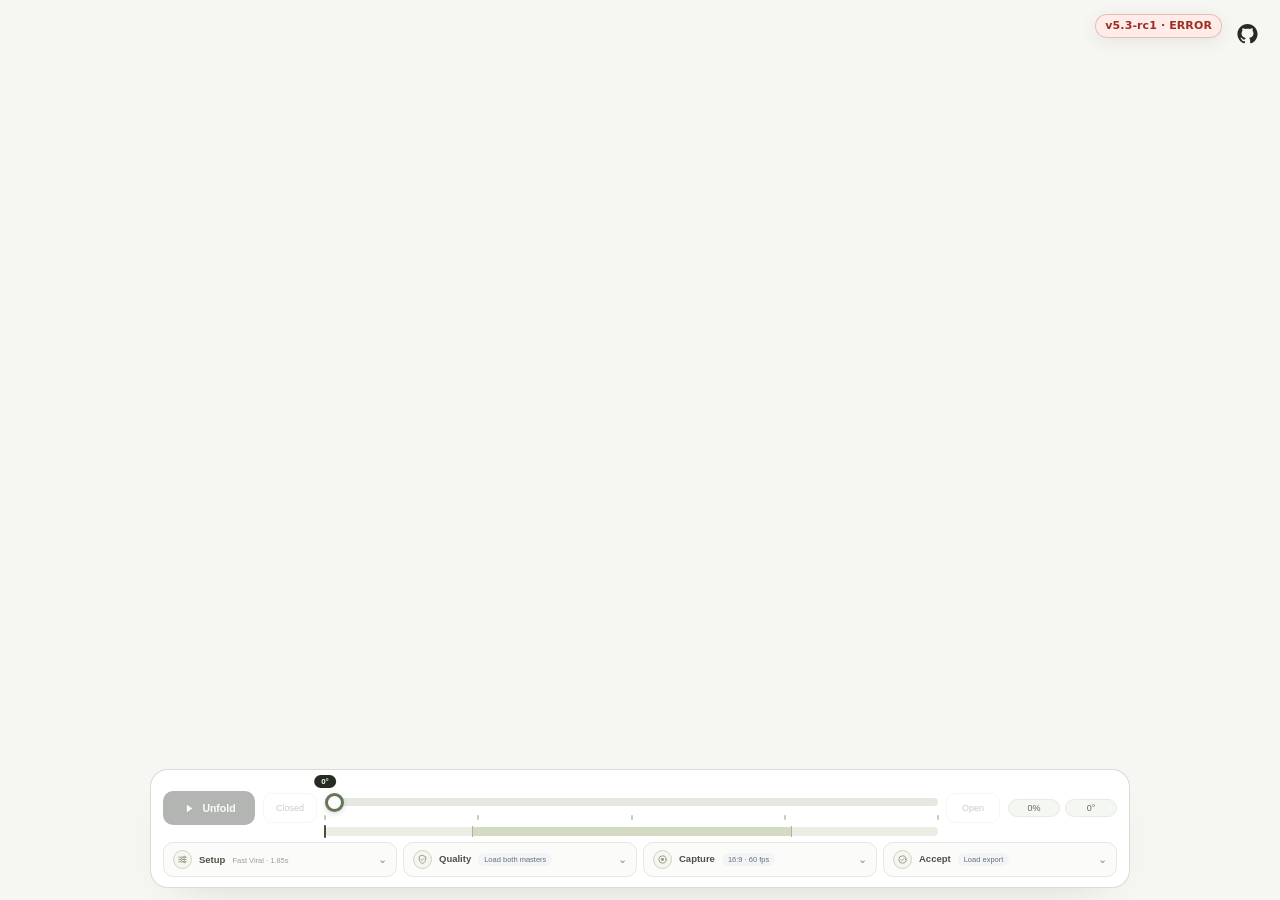
==== commit 1566becb: "feat: dock density & occlusion — exclusive floating panels, icon controls - stage panels mutually ex" ====
--- a/index.html
+++ b/index.html
@@ -60,7 +60,7 @@
       <section class="workflow-row" aria-label="Production workflow">
         <details id="setup-panel" class="edit-panel stage-panel">
           <summary>
-            <span class="stage-node" data-stage-node="setup" aria-hidden="true"><i>1</i></span>
+            <span class="stage-node" data-stage-node="setup" aria-hidden="true"><svg viewBox="0 0 24 24"><path d="M4 7h9M19 7h1M4 12h3M13 12h7M4 17h9M19 17h1"/><circle cx="16" cy="7" r="2.1"/><circle cx="10" cy="12" r="2.1"/><circle cx="16" cy="17" r="2.1"/></svg></span>
             <span class="stage-text"><strong>Setup</strong><small id="fold-total-readout">Fast Viral · 1.85s</small></span>
             <i class="chev" aria-hidden="true">⌄</i>
           </summary>
@@ -75,15 +75,9 @@
             </div>
             <div class="setup-motion">
               <div class="motion-presets" role="group" aria-label="Fold motion preset">
-                <button type="button" data-fold-preset="fast" aria-pressed="true" disabled>
-                  <strong>Fast Viral</strong><span>Short-form</span>
-                </button>
-                <button type="button" data-fold-preset="cinematic" aria-pressed="false" disabled>
-                  <strong>Cinematic</strong><span>Hero pacing</span>
-                </button>
-                <button type="button" data-fold-preset="demo" aria-pressed="false" disabled>
-                  <strong>Slow Demo</strong><span>Inspection</span>
-                </button>
+                <button type="button" data-fold-preset="fast" aria-pressed="true" title="Short-form pacing" disabled><svg viewBox="0 0 24 24"><path d="M13 2 4 14h6l-1 8 9-12h-6z"/></svg><strong>Fast Viral</strong></button>
+                <button type="button" data-fold-preset="cinematic" aria-pressed="false" title="Hero pacing" disabled><svg viewBox="0 0 24 24"><rect x="3" y="5" width="18" height="14" rx="2"/><path d="M7 5v14M17 5v14M3 10h4M3 14h4M17 10h4M17 14h4"/></svg><strong>Cinematic</strong></button>
+                <button type="button" data-fold-preset="demo" aria-pressed="false" title="Inspection pacing" disabled><svg viewBox="0 0 24 24"><path d="M4 14a8 8 0 1 1 16 0"/><path d="M12 14l4.5-4.5"/></svg><strong>Slow Demo</strong></button>
               </div>
 
               <div class="motion-grid">
@@ -120,7 +114,7 @@
                   </div>
                 </div>
 
-                <button id="fold-motion-reset" class="quiet-button" type="button" disabled>Reset</button>
+                <button id="fold-motion-reset" class="icon-button" type="button" aria-label="Reset fold motion" title="Reset" disabled><svg viewBox="0 0 24 24"><path d="M4 10a8 8 0 1 1 2 6"/><path d="M4 16v-6h6"/></svg></button>
               </div>
             </div>
           </div>
@@ -128,7 +122,7 @@
 
         <details id="master-pair-qa-panel" class="edit-panel stage-panel qa-panel">
           <summary>
-            <span class="stage-node" data-stage-node="quality" aria-hidden="true"><i>2</i></span>
+            <span class="stage-node" data-stage-node="quality" aria-hidden="true"><svg viewBox="0 0 24 24"><path d="M12 3l7 3v5c0 4.5-3 8-7 10-4-2-7-5.5-7-10V6z"/><path d="M9 12l2 2 4-4"/></svg></span>
             <span class="stage-text"><strong>Quality</strong><small id="qa-summary">Load both masters</small></span>
             <i class="chev" aria-hidden="true">⌄</i>
           </summary>
@@ -149,45 +143,45 @@
             </div>
 
             <div class="qa-actions">
+              <span class="info-dot" tabindex="0" title="Automatic checks cover source dimensions and aspect-ratio compatibility. Hinge, skyline, edge artifacts and composition remain visual acceptance checks.">i</span>
               <button id="qa-lock-pair" class="quiet-button" type="button" disabled>Lock Pair</button>
-              <button id="qa-reset" class="quiet-button" type="button" disabled>Reset QA</button>
+              <button id="qa-reset" class="icon-button" type="button" aria-label="Reset QA" title="Reset QA" disabled><svg viewBox="0 0 24 24"><path d="M4 10a8 8 0 1 1 2 6"/><path d="M4 16v-6h6"/></svg></button>
             </div>
 
             <div class="qa-angle-list" aria-label="Master pair acceptance angles">
               <div class="qa-angle-row" data-qa-row="0">
                 <button type="button" class="qa-view" data-qa-angle="0" disabled><b>0°</b><span>Closed composition</span></button>
-                <button type="button" class="qa-verdict" data-qa-pass="0" disabled>Pass</button>
-                <button type="button" class="qa-verdict" data-qa-fail="0" disabled>Fail</button>
+                <button type="button" class="qa-verdict" data-qa-pass="0" aria-label="Pass 0 degrees" title="Pass" disabled>✓</button>
+                <button type="button" class="qa-verdict" data-qa-fail="0" aria-label="Fail 0 degrees" title="Fail" disabled>✗</button>
               </div>
               <div class="qa-angle-row" data-qa-row="45">
                 <button type="button" class="qa-view" data-qa-angle="45" disabled><b>45°</b><span>Reveal / edge continuity</span></button>
-                <button type="button" class="qa-verdict" data-qa-pass="45" disabled>Pass</button>
-                <button type="button" class="qa-verdict" data-qa-fail="45" disabled>Fail</button>
+                <button type="button" class="qa-verdict" data-qa-pass="45" aria-label="Pass 45 degrees" title="Pass" disabled>✓</button>
+                <button type="button" class="qa-verdict" data-qa-fail="45" aria-label="Fail 45 degrees" title="Fail" disabled>✗</button>
               </div>
               <div class="qa-angle-row" data-qa-row="90">
                 <button type="button" class="qa-view" data-qa-angle="90" disabled><b>90°</b><span>Hinge continuity</span></button>
-                <button type="button" class="qa-verdict" data-qa-pass="90" disabled>Pass</button>
-                <button type="button" class="qa-verdict" data-qa-fail="90" disabled>Fail</button>
+                <button type="button" class="qa-verdict" data-qa-pass="90" aria-label="Pass 90 degrees" title="Pass" disabled>✓</button>
+                <button type="button" class="qa-verdict" data-qa-fail="90" aria-label="Fail 90 degrees" title="Fail" disabled>✗</button>
               </div>
               <div class="qa-angle-row" data-qa-row="135">
                 <button type="button" class="qa-view" data-qa-angle="135" disabled><b>135°</b><span>Edge / panorama continuity</span></button>
-                <button type="button" class="qa-verdict" data-qa-pass="135" disabled>Pass</button>
-                <button type="button" class="qa-verdict" data-qa-fail="135" disabled>Fail</button>
+                <button type="button" class="qa-verdict" data-qa-pass="135" aria-label="Pass 135 degrees" title="Pass" disabled>✓</button>
+                <button type="button" class="qa-verdict" data-qa-fail="135" aria-label="Fail 135 degrees" title="Fail" disabled>✗</button>
               </div>
               <div class="qa-angle-row" data-qa-row="180">
                 <button type="button" class="qa-view" data-qa-angle="180" disabled><b>180°</b><span>Open endpoint / framing</span></button>
-                <button type="button" class="qa-verdict" data-qa-pass="180" disabled>Pass</button>
-                <button type="button" class="qa-verdict" data-qa-fail="180" disabled>Fail</button>
-              </div>
-            </div>
-
-            <p class="qa-note">Automatic checks cover source dimensions and aspect-ratio compatibility. Hinge, skyline, edge artifacts and composition remain visual acceptance checks.</p>
+                <button type="button" class="qa-verdict" data-qa-pass="180" aria-label="Pass 180 degrees" title="Pass" disabled>✓</button>
+                <button type="button" class="qa-verdict" data-qa-fail="180" aria-label="Fail 180 degrees" title="Fail" disabled>✗</button>
+              </div>
+            </div>
+
           </div>
         </details>
 
         <details id="recording-editing-panel" class="edit-panel stage-panel recording-panel">
           <summary>
-            <span class="stage-node" data-stage-node="capture" aria-hidden="true"><i>3</i></span>
+            <span class="stage-node" data-stage-node="capture" aria-hidden="true"><svg viewBox="0 0 24 24"><circle cx="12" cy="12" r="8"/><circle cx="12" cy="12" r="3.2" class="fill"/></svg></span>
             <span class="stage-text"><strong>Capture</strong><small id="recording-summary">16:9 · 60 fps</small></span>
             <i class="chev" aria-hidden="true">⌄</i>
           </summary>
@@ -211,20 +205,19 @@
 
             <div class="recording-setting">
               <span>Guide</span>
-              <div class="segmented recording-guide" role="group" aria-label="Safe frame guide">
-                <button type="button" data-record-guide="on" aria-pressed="true" disabled>On</button>
-                <button type="button" data-record-guide="off" aria-pressed="false" disabled>Off</button>
-              </div>
-            </div>
-
-            <button id="enter-recording-mode" class="recording-enter" type="button" disabled>Enter Recording Mode</button>
-            <p class="recording-note">Recording Mode hides development UI. Preview and ?record=1 use the same active Fold Motion timing.</p>
+              <button id="record-guide-toggle" class="switch" type="button" role="switch" aria-checked="true" aria-label="Safe frame guide" title="Safe frame guide" disabled><i></i></button>
+            </div>
+
+            <div class="capture-actions">
+              <button id="enter-recording-mode" class="recording-enter" type="button" disabled>Enter Recording Mode</button>
+              <span class="info-dot" tabindex="0" title="Recording Mode hides development UI. Preview and ?record=1 use the same active Fold Motion timing.">i</span>
+            </div>
           </div>
         </details>
 
         <details id="export-acceptance-panel" class="edit-panel stage-panel export-panel">
           <summary>
-            <span class="stage-node" data-stage-node="accept" aria-hidden="true"><i>4</i></span>
+            <span class="stage-node" data-stage-node="accept" aria-hidden="true"><svg viewBox="0 0 24 24"><circle cx="12" cy="12" r="8"/><path d="M8.5 12.2l2.3 2.3 4.7-4.8"/></svg></span>
             <span class="stage-text"><strong>Accept</strong><small id="export-acceptance-summary">Load export</small></span>
             <i class="chev" aria-hidden="true">⌄</i>
           </summary>
@@ -239,7 +232,8 @@
                 </div>
               </div>
               <button id="export-load" class="quiet-button export-load" type="button" disabled>Load Export</button>
-              <button id="export-reset" class="quiet-button" type="button" disabled>Reset QC</button>
+              <button id="export-reset" class="icon-button" type="button" aria-label="Reset QC" title="Reset QC" disabled><svg viewBox="0 0 24 24"><path d="M4 10a8 8 0 1 1 2 6"/><path d="M4 16v-6h6"/></svg></button>
+              <span class="info-dot" tabindex="0" title="Auto QC validates the last deterministic capture plus uploaded export metadata. Visual checks remain manual because platform transcoding cannot be simulated reliably in-browser.">i</span>
               <input id="export-review-input" type="file" accept="video/mp4,video/webm,video/quicktime,video/*" hidden disabled>
             </div>
 
@@ -269,32 +263,31 @@
             <div class="export-check-list" aria-label="Export acceptance checklist">
               <div class="export-check-row" data-export-row="motion">
                 <div><b>Motion Blur</b><span>No compression smear / double shell</span></div>
-                <button type="button" class="export-verdict" data-export-pass="motion" disabled>Pass</button>
-                <button type="button" class="export-verdict" data-export-fail="motion" disabled>Fail</button>
+                <button type="button" class="export-verdict" data-export-pass="motion" aria-label="Pass motion" title="Pass" disabled>✓</button>
+                <button type="button" class="export-verdict" data-export-fail="motion" aria-label="Fail motion" title="Fail" disabled>✗</button>
               </div>
               <div class="export-check-row" data-export-row="hinge">
                 <div><b>Hinge</b><span>No flash, tear, or seam jump mid-fold</span></div>
-                <button type="button" class="export-verdict" data-export-pass="hinge" disabled>Pass</button>
-                <button type="button" class="export-verdict" data-export-fail="hinge" disabled>Fail</button>
+                <button type="button" class="export-verdict" data-export-pass="hinge" aria-label="Pass hinge" title="Pass" disabled>✓</button>
+                <button type="button" class="export-verdict" data-export-fail="hinge" aria-label="Fail hinge" title="Fail" disabled>✗</button>
               </div>
               <div class="export-check-row" data-export-row="endpoint">
                 <div><b>Open Endpoint</b><span>Final frame stable at exact Open</span></div>
-                <button type="button" class="export-verdict" data-export-pass="endpoint" disabled>Pass</button>
-                <button type="button" class="export-verdict" data-export-fail="endpoint" disabled>Fail</button>
+                <button type="button" class="export-verdict" data-export-pass="endpoint" aria-label="Pass endpoint" title="Pass" disabled>✓</button>
+                <button type="button" class="export-verdict" data-export-fail="endpoint" aria-label="Fail endpoint" title="Fail" disabled>✗</button>
               </div>
               <div class="export-check-row" data-export-row="crop">
                 <div><b>Crop Safety</b><span>Device and key image content stay inside target frame</span></div>
-                <button type="button" class="export-verdict" data-export-pass="crop" disabled>Pass</button>
-                <button type="button" class="export-verdict" data-export-fail="crop" disabled>Fail</button>
+                <button type="button" class="export-verdict" data-export-pass="crop" aria-label="Pass crop" title="Pass" disabled>✓</button>
+                <button type="button" class="export-verdict" data-export-fail="crop" aria-label="Fail crop" title="Fail" disabled>✗</button>
               </div>
               <div class="export-check-row" data-export-row="compression">
                 <div><b>Compression</b><span>RedBlack contrast and fine edges remain readable</span></div>
-                <button type="button" class="export-verdict" data-export-pass="compression" disabled>Pass</button>
-                <button type="button" class="export-verdict" data-export-fail="compression" disabled>Fail</button>
-              </div>
-            </div>
-
-            <p class="export-note">Auto QC validates the last deterministic capture plus uploaded export metadata. Visual checks remain manual because platform transcoding cannot be simulated reliably in-browser.</p>
+                <button type="button" class="export-verdict" data-export-pass="compression" aria-label="Pass compression" title="Pass" disabled>✓</button>
+                <button type="button" class="export-verdict" data-export-fail="compression" aria-label="Fail compression" title="Fail" disabled>✗</button>
+              </div>
+            </div>
+
           </div>
         </details>
       </section>
--- a/style.css
+++ b/style.css
@@ -7,7 +7,7 @@
 button:disabled{cursor:wait;opacity:.35}
 main{height:100dvh;position:relative;overflow:hidden}
 #stage-background{position:absolute;inset:0;background:#f6f6f3;z-index:0}
-#viewport{position:absolute;inset:0 0 126px;touch-action:none;z-index:1}
+#viewport{position:absolute;inset:0 0 112px;touch-action:none;z-index:1}
 canvas{display:block;outline:none}
 
 .github-link{position:absolute;top:calc(14px + env(safe-area-inset-top));right:calc(14px + env(safe-area-inset-right));z-index:4;display:grid;place-items:center;width:38px;height:38px;border-radius:50%;color:#262c24;transition:background .2s,color .2s}
@@ -15,7 +15,7 @@
 .github-link:hover{background:#ecefe6;color:#4e5e44}
 
 /* V5.2 — single-column control dock: transport row (L2) + workflow row (L3). */
-.control-dock{position:absolute;left:50%;bottom:12px;transform:translateX(-50%);z-index:4;width:min(980px,calc(100% - 32px));display:flex;flex-direction:column;gap:8px;padding:12px 14px;background:rgba(255,255,255,.93);border:1px solid rgba(213,218,207,.9);border-radius:18px;box-shadow:0 18px 48px -31px #59605255;backdrop-filter:blur(20px)}
+.control-dock{position:absolute;left:50%;bottom:12px;transform:translateX(-50%);z-index:4;width:min(980px,calc(100% - 32px));display:flex;flex-direction:column;gap:6px;padding:10px 12px;background:rgba(255,255,255,.93);border:1px solid rgba(213,218,207,.9);border-radius:18px;box-shadow:0 18px 48px -31px #59605255;backdrop-filter:blur(20px)}
 
 .transport-row{display:flex;align-items:center;gap:8px;min-width:0}
 .action-primary{height:34px;min-width:92px;border:0;border-radius:10px;background:#262c24;color:#f7faf4;display:inline-flex;align-items:center;justify-content:center;gap:7px;font-size:10.5px;font-weight:680;transition:background .15s,transform .15s;flex:none}
@@ -25,10 +25,10 @@
 .endpoint-chip{height:30px;min-width:54px;flex:none;border:1px solid #dfe4da;border-radius:9px;background:#fff;color:#656d60;font-size:9px;padding:0 10px}
 .endpoint-chip:hover:not(:disabled){background:#f5f7f2;color:#3d4637}
 .status-row{flex:none;display:flex;gap:5px;font-variant-numeric:tabular-nums}
-.status-row span{min-width:56px;padding:4px 8px;border-radius:999px;background:#f5f7f3;border:1px solid #e7ebe2;font-size:9px;color:#626a5d;text-align:center}
+.status-row span{min-width:52px;padding:3px 7px;border-radius:999px;background:#f5f7f3;border:1px solid #e7ebe2;font-size:9px;color:#626a5d;text-align:center}
 
 /* G1 — timeline block: angle scrubber + degree ticks + sequence strip. */
-.timeline-block{flex:1;min-width:0;display:flex;flex-direction:column;gap:2px;padding-top:12px}
+.timeline-block{flex:1;min-width:0;display:flex;flex-direction:column;gap:2px;padding-top:10px}
 .angle-track{position:relative}
 .angle-track #angle{appearance:none;-webkit-appearance:none;width:100%;height:24px;margin:0;background:transparent;cursor:ew-resize;touch-action:none;display:block}
 .angle-track #angle::-webkit-slider-runnable-track{height:8px;background:linear-gradient(to right,#68785d var(--progress,0%),#e6e9e0 var(--progress,0%));border-radius:10px}
@@ -54,35 +54,38 @@
 button:focus-visible,.github-link:focus-visible,input:focus-visible{outline:2px solid #8fa077;outline-offset:3px}
 
 /* G2 — workflow row: four stage cards; an open card spans the full row. */
-.workflow-row{display:grid;grid-template-columns:repeat(4,minmax(0,1fr));gap:6px}
-.edit-panel{min-width:0;border:1px solid #e4e8df;border-radius:10px;background:rgba(250,251,249,.82);overflow:hidden}
-.stage-panel[open]{grid-column:1/-1}
+.workflow-row{position:relative;display:grid;grid-template-columns:repeat(4,minmax(0,1fr));gap:6px}
+.edit-panel{min-width:0;border:1px solid #e4e8df;border-radius:10px;background:rgba(250,251,249,.82)}
+/* v5.3: open panel body floats; summary stays in its rail cell */
 .edit-panel summary{list-style:none;display:flex;align-items:center;gap:7px;padding:7px 9px;cursor:pointer;user-select:none}
 .edit-panel summary::-webkit-details-marker{display:none}
 .stage-node{position:relative;flex:none;width:19px;height:19px;border-radius:50%;border:1.5px solid #cdd4c2;background:#f4f6ef;display:grid;place-items:center;transition:background .15s,border-color .15s,box-shadow .15s}
-.stage-node i{font-style:normal;font-size:8.5px;font-weight:700;color:#8a9280;line-height:1}
+.stage-node svg{width:11px;height:11px;stroke:currentColor;fill:none;stroke-width:1.9;stroke-linecap:round;stroke-linejoin:round}
+.stage-node svg .fill{fill:currentColor;stroke:none}
+.stage-node{color:#8a9280}
 .stage-panel.is-active .stage-node{border-color:#8fa077;box-shadow:0 0 0 3px #e3ead9}
 .stage-panel.is-done .stage-node{background:#65775a;border-color:#65775a}
-.stage-panel.is-done .stage-node i{display:none}
+.stage-panel.is-done .stage-node svg{display:none}
 .stage-panel.is-done .stage-node::before{content:"✓";color:#fff;font-size:10px;font-weight:700;line-height:1}
 .stage-text{min-width:0;flex:1;display:flex;align-items:baseline;gap:7px}
 .stage-text strong{font-size:9.5px;color:#4a5345}
 .stage-text small{font-size:7.5px;color:#9aa195;white-space:nowrap;overflow:hidden;text-overflow:ellipsis}
 .edit-panel summary .chev{font-style:normal;font-size:11px;color:#8a9284;transition:transform .16s ease;flex:none}
 .edit-panel[open] summary .chev{transform:rotate(180deg)}
-.edit-panel[open] summary{border-bottom:1px solid #ecefe8;background:#fff}
-.edit-panel-body{padding:9px;background:rgba(255,255,255,.82)}
-
-.setup-body{display:grid;gap:10px}
+.edit-panel[open] summary{background:#f2f5ed;border-radius:9px}
+.edit-panel-body{padding:10px;background:rgba(255,255,255,.82)}
+.edit-panel[open] .edit-panel-body{position:absolute;left:0;right:0;bottom:calc(100% + 8px);max-height:min(360px,40vh);overflow:auto;border:1px solid #e4e8df;border-radius:12px;background:rgba(255,255,255,.97);box-shadow:0 -14px 44px -18px #59605266;z-index:6;backdrop-filter:blur(18px)}
+
+.setup-body{display:grid;gap:8px}
 .setup-assets .source-buttons{width:min(260px,100%)}
 .source-buttons{display:grid;grid-template-columns:1fr 1fr;gap:4px;padding:3px;background:#eef1e9;border-radius:10px}
 .source-buttons button{border:0;border-radius:7px;padding:8px 4px;font-size:9px;color:#7f8776;background:transparent;white-space:nowrap}
 .source-buttons button[aria-selected=true],.source-buttons button.is-loaded{background:#fff;color:#3f4e38;box-shadow:0 1px 4px #53624716;font-weight:650}
 
 .motion-presets{display:grid;grid-template-columns:repeat(3,minmax(0,1fr));gap:5px;margin-bottom:9px}
-.motion-presets button{display:flex;flex-direction:column;align-items:flex-start;gap:2px;padding:7px 8px;border:1px solid #e1e5dd;border-radius:9px;background:#fafbf9;color:#6f786a;text-align:left}
+.motion-presets button{display:flex;align-items:center;gap:6px;padding:6px 8px;border:1px solid #e1e5dd;border-radius:9px;background:#fafbf9;color:#6f786a;text-align:left}
+.motion-presets button svg{width:12px;height:12px;flex:none;stroke:currentColor;fill:none;stroke-width:2;stroke-linecap:round;stroke-linejoin:round}
 .motion-presets button strong{font-size:8.4px;font-weight:650;color:#566151}
-.motion-presets button span{font-size:7.2px;color:#989f93}
 .motion-presets button[aria-pressed=true]{border-color:#bfcbb8;background:#f3f7f0;box-shadow:inset 0 0 0 1px #d9e3d4}
 .motion-presets button[aria-pressed=true] strong{color:#35442f}
 .motion-presets button:hover:not(:disabled){background:#f5f8f2}
@@ -104,28 +107,36 @@
 .segmented button{border:0;border-radius:6px;background:transparent;color:#7d8575;font-size:8px;padding:5px 6px}
 .segmented button[aria-pressed=true]{background:#fff;color:#35402f;box-shadow:0 1px 3px #53624712;font-weight:650}
 .quiet-button{height:27px;border:1px solid #dfe4da;border-radius:8px;background:#fff;color:#687161;font-size:8px;padding:0 9px}
+.icon-button{flex:none;width:26px;height:26px;display:inline-grid;place-items:center;border:1px solid #dfe4da;border-radius:8px;background:#fff;color:#687161;padding:0}
+.icon-button svg{width:13px;height:13px;stroke:currentColor;fill:none;stroke-width:2;stroke-linecap:round;stroke-linejoin:round}
+.icon-button:hover:not(:disabled){background:#f6f8f4;color:#3e4939}
+.info-dot{flex:none;display:inline-grid;place-items:center;width:15px;height:15px;border-radius:50%;border:1px solid #d4dacd;color:#98a08e;font:italic 700 8.5px/1 Georgia,serif;cursor:help;user-select:none;background:#fff}
+.switch{position:relative;flex:none;width:30px;height:17px;border-radius:999px;border:1px solid #cfd5c6;background:#e7eae1;padding:0;transition:background .15s,border-color .15s}
+.switch i{position:absolute;top:2px;left:2px;width:11px;height:11px;border-radius:50%;background:#fff;box-shadow:0 1px 3px #0003;transition:left .15s}
+.switch[aria-checked="true"]{background:#65775a;border-color:#65775a}
+.switch[aria-checked="true"] i{left:15px}
 .quiet-button:hover{background:#f6f8f4;color:#3e4939}
 
 /* V5.0.6.2 — Master Pair QA */
 .qa-panel summary small{padding:2px 6px;border-radius:999px;background:#f3f4f6;color:#68717d}
-.qa-body{display:grid;gap:10px}
+.qa-body{display:grid;gap:7px}
 .qa-assets{display:grid;grid-template-columns:repeat(3,minmax(0,1fr));gap:8px}
-.qa-asset-row{padding:8px 9px;border:1px solid #e6e8eb;border-radius:10px;background:#fafafa;min-width:0}
+.qa-asset-row{padding:6px 8px;border:1px solid #e6e8eb;border-radius:10px;background:#fafafa;min-width:0}
 .qa-asset-row span{display:block;font-size:7.4px;color:#8a9099;margin-bottom:3px}
 .qa-asset-row strong{display:block;font-size:8.3px;color:#505864;font-variant-numeric:tabular-nums;white-space:nowrap;overflow:hidden;text-overflow:ellipsis}
-.qa-actions{display:flex;gap:6px;justify-content:flex-end}
+.qa-actions{display:flex;gap:6px;justify-content:flex-end;align-items:center}
+.qa-actions .info-dot{margin-right:auto}
 .qa-angle-list{display:grid;gap:5px}
 .qa-angle-row{display:grid;grid-template-columns:minmax(0,1fr) 54px 54px;gap:6px;align-items:center}
-.qa-view{display:flex;align-items:center;gap:8px;min-width:0;padding:7px 9px;border:1px solid #e5e7eb;border-radius:9px;background:#fff;color:#59616c;text-align:left}
+.qa-view{display:flex;align-items:center;gap:8px;min-width:0;padding:5px 8px;border:1px solid #e5e7eb;border-radius:9px;background:#fff;color:#59616c;text-align:left}
 .qa-view b{font-size:8.5px;min-width:28px;color:#39414c}
 .qa-view span{font-size:7.7px;white-space:nowrap;overflow:hidden;text-overflow:ellipsis}
 .qa-angle-row.is-current .qa-view{border-color:#b8c0cb;background:#f7f8fa}
 .qa-angle-row.is-pass .qa-view{border-color:#cfd9d0;background:#f7faf7}
 .qa-angle-row.is-fail .qa-view{border-color:#e2cccc;background:#fcf7f7}
-.qa-verdict{padding:7px 4px;border:1px solid #e2e5e9;border-radius:8px;background:#fafbfc;color:#69717d;font-size:7.4px}
+.qa-verdict{min-width:30px;padding:5px 4px;border:1px solid #e2e5e9;border-radius:8px;background:#fafbfc;color:#69717d;font-size:11px;line-height:1}
 .qa-verdict.is-active[data-qa-pass]{border-color:#b7c8b9;background:#eef5ef;color:#506955}
 .qa-verdict.is-active[data-qa-fail]{border-color:#d8bcbc;background:#f8eeee;color:#7a5555}
-.qa-note{margin:0;font-size:7.5px;line-height:1.45;color:#8a9099}
 .qa-panel.is-ready summary small{background:#eef5ef;color:#506955}
 .qa-panel.is-failed summary small{background:#f8eeee;color:#7a5555}
 .qa-panel.is-locked summary small{box-shadow:inset 0 0 0 1px #d5dbe2}
@@ -136,9 +147,9 @@
 .recording-setting{display:flex;flex-direction:column;gap:4px;min-width:0}
 .recording-setting>span{font-size:7.8px;color:#727b6d}
 .recording-format,.recording-fps,.recording-guide{min-width:0}
+.capture-actions{display:flex;align-items:center;gap:7px}
 .recording-enter{height:31px;padding:0 12px;border:1px solid #cfd6dd;border-radius:9px;background:#4f5966;color:#fff;font-size:8.3px;font-weight:650;white-space:nowrap}
 .recording-enter:hover:not(:disabled){background:#3f4854}
-.recording-note{grid-column:1/-1;margin:0;font-size:7.4px;line-height:1.45;color:#8a9099}
 
 .record-safe-frame{position:fixed;left:50%;top:50%;z-index:9000;transform:translate(-50%,-50%);pointer-events:none;border:1px solid rgba(255,255,255,.72);box-shadow:0 0 0 1px rgba(0,0,0,.2),0 0 0 9999px rgba(0,0,0,.08);border-radius:2px}
 .record-safe-frame span{position:absolute;left:8px;top:7px;padding:3px 6px;border-radius:999px;background:rgba(20,23,27,.62);color:rgba(255,255,255,.92);font:600 9px/1 system-ui,-apple-system,BlinkMacSystemFont,"Segoe UI",sans-serif;letter-spacing:.04em}
@@ -172,13 +183,13 @@
 .export-panel summary small{padding:2px 6px;border-radius:999px;background:#f3f4f6;color:#68717d}
 .export-panel.is-pass summary small{background:#eef5ef;color:#506955}
 .export-panel.is-fail summary small{background:#f8eeee;color:#7a5555}
-.export-body{display:grid;gap:10px}
+.export-body{display:grid;gap:7px}
 .export-toolbar{display:grid;grid-template-columns:minmax(210px,1fr) auto auto;gap:8px;align-items:end}
 .export-format-group{display:flex;flex-direction:column;gap:4px;min-width:0}
 .export-format-group>span{font-size:7.8px;color:#727b6d}
 .export-load{min-width:84px}
 .export-auto-grid{display:grid;grid-template-columns:1.2fr .9fr 1.2fr;gap:8px}
-.export-auto-card{padding:8px 9px;border:1px solid #e5e8eb;border-radius:10px;background:#fafafa;min-width:0}
+.export-auto-card{padding:6px 8px;border:1px solid #e5e8eb;border-radius:10px;background:#fafafa;min-width:0}
 .export-auto-card span{display:block;margin-bottom:3px;font-size:7.4px;color:#8a9099}
 .export-auto-card strong{display:block;font-size:8.2px;color:#505864;font-variant-numeric:tabular-nums;white-space:nowrap;overflow:hidden;text-overflow:ellipsis}
 .export-auto-card.is-pass{border-color:#cfd9d0;background:#f7faf7}
@@ -189,19 +200,19 @@
 .export-review-actions{display:flex;flex-direction:column;gap:6px}
 .export-check-list{display:grid;gap:5px}
 .export-check-row{display:grid;grid-template-columns:minmax(0,1fr) 54px 54px;gap:6px;align-items:center}
-.export-check-row>div{min-width:0;padding:7px 9px;border:1px solid #e5e7eb;border-radius:9px;background:#fff}
+.export-check-row>div{min-width:0;padding:5px 8px;border:1px solid #e5e7eb;border-radius:9px;background:#fff}
 .export-check-row b{display:block;font-size:8.3px;color:#46505c;margin-bottom:2px}
 .export-check-row span{display:block;font-size:7.4px;color:#858d98;white-space:nowrap;overflow:hidden;text-overflow:ellipsis}
 .export-check-row.is-pass>div{border-color:#cfd9d0;background:#f7faf7}
 .export-check-row.is-fail>div{border-color:#e2cccc;background:#fcf7f7}
-.export-verdict{padding:7px 4px;border:1px solid #e2e5e9;border-radius:8px;background:#fafbfc;color:#69717d;font-size:7.4px}
+.export-verdict{min-width:30px;padding:5px 4px;border:1px solid #e2e5e9;border-radius:8px;background:#fafbfc;color:#69717d;font-size:11px;line-height:1}
 .export-verdict.is-active[data-export-pass]{border-color:#b7c8b9;background:#eef5ef;color:#506955}
 .export-verdict.is-active[data-export-fail]{border-color:#d8bcbc;background:#f8eeee;color:#7a5555}
-.export-note{margin:0;font-size:7.4px;line-height:1.45;color:#8a9099}
 
 /* Responsive */
 @media(max-width:760px){
-  #viewport{inset:0 0 184px}
+  #viewport{inset:0 0 168px}
+  .edit-panel[open] .edit-panel-body{max-height:48vh}
   .transport-row{flex-wrap:wrap;row-gap:6px}
   .timeline-block{flex-basis:100%;order:5}
   .status-row{margin-left:auto}
@@ -223,14 +234,14 @@
   .export-check-row{grid-template-columns:minmax(0,1fr) 48px 48px}
 }
 @media(max-width:600px){
-  #viewport{inset:0 0 210px}
+  #viewport{inset:0 0 190px}
   .control-dock{width:calc(100% - 18px);bottom:calc(9px + env(safe-area-inset-bottom));padding:11px;border-radius:16px}
   .action-primary{min-width:86px}
   .endpoint-chip{min-width:48px;padding:0 8px}
   .status-row span{min-width:50px;padding:4px 6px;font-size:8.5px}
 }
 @media(max-height:600px) and (min-width:761px){
-  #viewport{inset:0 0 116px}
+  #viewport{inset:0 0 104px}
   .control-dock{bottom:7px;padding:9px 12px}
   .action-primary{height:30px}
   .endpoint-chip{height:27px}
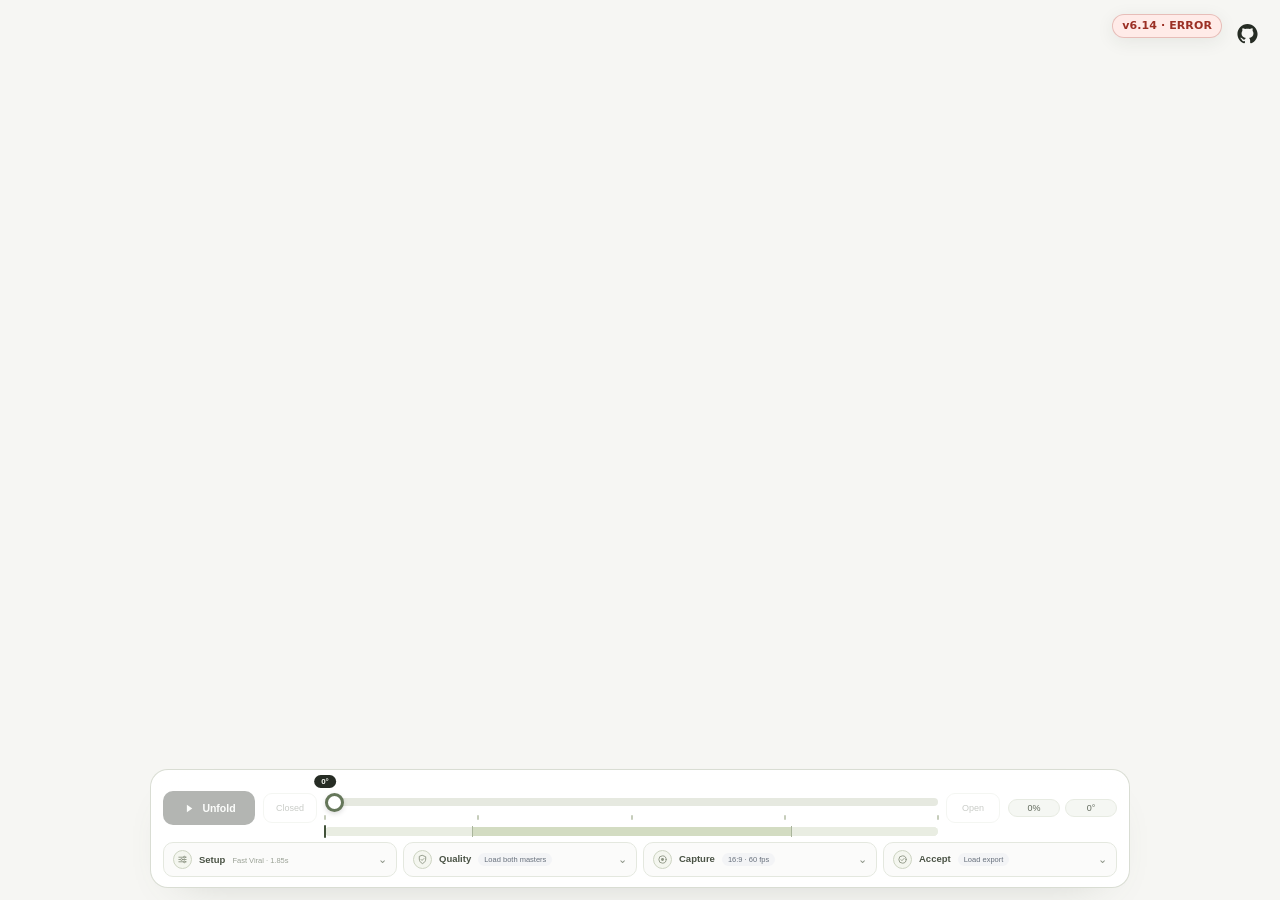
==== commit be78c78a: "feat: ship Tokyo v6.14 final master" ====
--- a/index.html
+++ b/index.html
@@ -78,6 +78,7 @@
                 <button type="button" data-fold-preset="fast" aria-pressed="true" title="Short-form pacing" disabled><svg viewBox="0 0 24 24"><path d="M13 2 4 14h6l-1 8 9-12h-6z"/></svg><strong>Fast Viral</strong></button>
                 <button type="button" data-fold-preset="cinematic" aria-pressed="false" title="Hero pacing" disabled><svg viewBox="0 0 24 24"><rect x="3" y="5" width="18" height="14" rx="2"/><path d="M7 5v14M17 5v14M3 10h4M3 14h4M17 10h4M17 14h4"/></svg><strong>Cinematic</strong></button>
                 <button type="button" data-fold-preset="demo" aria-pressed="false" title="Inspection pacing" disabled><svg viewBox="0 0 24 24"><path d="M4 14a8 8 0 1 1 16 0"/><path d="M12 14l4.5-4.5"/></svg><strong>Slow Demo</strong></button>
+                <button type="button" data-fold-preset="tokyo" aria-pressed="false" title="5.5 second Tokyo two-beat master" disabled><svg viewBox="0 0 24 24"><path d="M12 3v18M5 21h14M8 8l4-5 4 5M7 13h10"/></svg><strong>Tokyo Master</strong></button>
               </div>
 
               <div class="motion-grid">
@@ -91,7 +92,7 @@
                 </label>
                 <label>
                   <span>Open Hold <output id="open-hold-value">0.85s</output></span>
-                  <input id="open-hold" type="range" min="0" max="2.5" value="0.85" step="0.05" disabled>
+                  <input id="open-hold" type="range" min="0" max="4" value="0.85" step="0.05" disabled>
                 </label>
               </div>
 
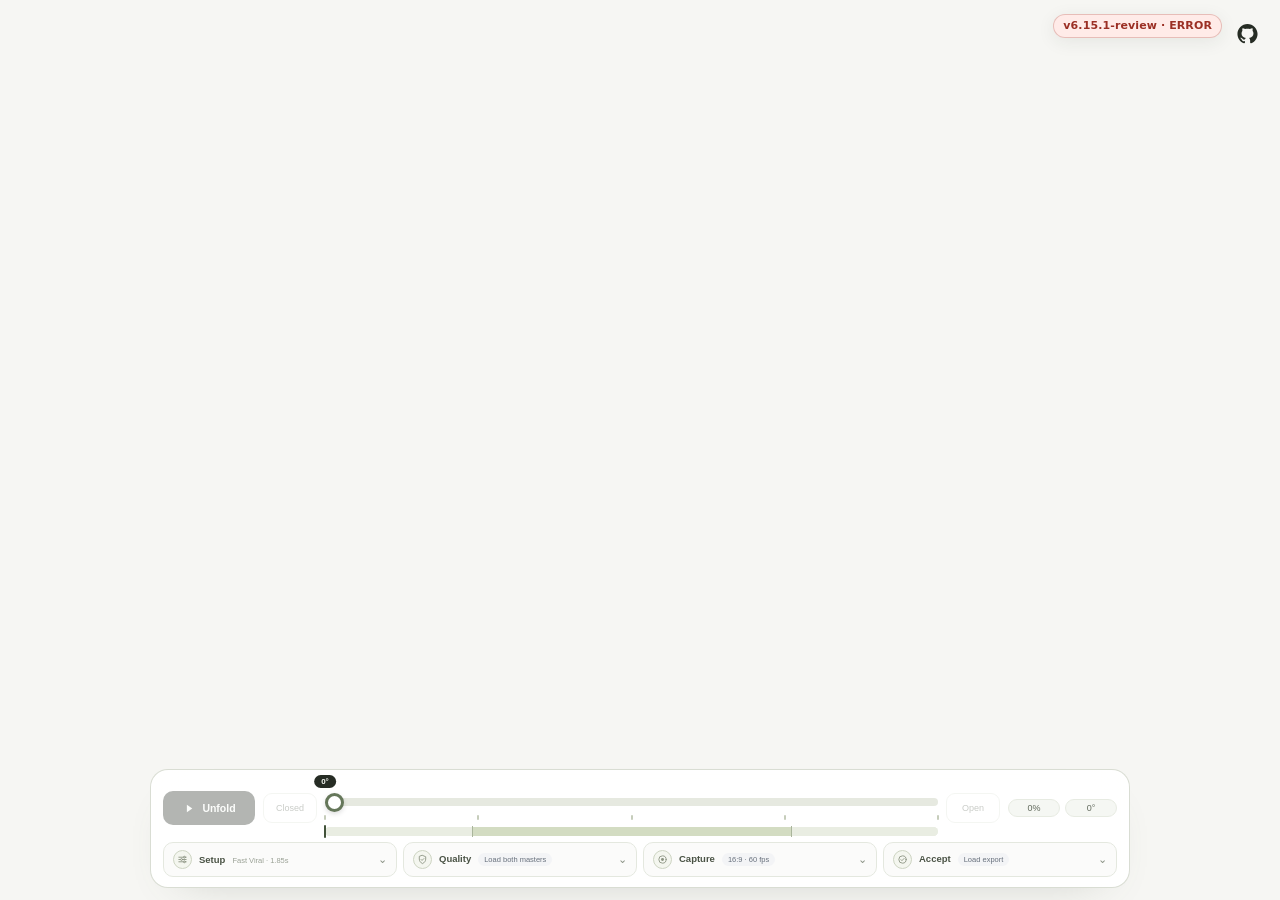
==== commit 09f4224d: "feat: add interactive Duo chrome controls" ====
--- a/index.html
+++ b/index.html
@@ -73,6 +73,28 @@
               <input id="ui-upload" type="file" accept="image/*" hidden disabled>
               <input id="redblack-upload" type="file" accept="image/*" hidden disabled>
             </div>
+
+            <div class="chrome-controls" aria-label="Lock screen UI controls">
+              <div class="chrome-toggle-row">
+                <span><strong>Closed UI</strong><small>Hidden by default</small></span>
+                <button id="closed-chrome-toggle" class="switch" type="button" role="switch" aria-checked="false" aria-label="Show lock screen UI while closed" disabled><i></i></button>
+              </div>
+              <div class="chrome-toggle-row">
+                <span><strong>Open UI</strong><small>Visible by default</small></span>
+                <button id="open-chrome-toggle" class="switch" type="button" role="switch" aria-checked="true" aria-label="Show lock screen UI while open" disabled><i></i></button>
+              </div>
+              <div class="motion-grid chrome-tuning">
+                <label>
+                  <span>Clock Size <output id="clock-scale-value">78%</output></span>
+                  <input id="clock-scale" type="range" min="70" max="105" value="78" step="1" aria-label="Clock size" disabled>
+                </label>
+                <label>
+                  <span>Clock Y <output id="clock-y-value">2%</output></span>
+                  <input id="clock-y" type="range" min="-4" max="10" value="2" step="1" aria-label="Clock vertical position" disabled>
+                </label>
+              </div>
+            </div>
+
             <div class="setup-motion">
               <div class="motion-presets" role="group" aria-label="Fold motion preset">
                 <button type="button" data-fold-preset="fast" aria-pressed="true" title="Short-form pacing" disabled><svg viewBox="0 0 24 24"><path d="M13 2 4 14h6l-1 8 9-12h-6z"/></svg><strong>Fast Viral</strong></button>
--- a/style.css
+++ b/style.css
@@ -81,6 +81,13 @@
 .source-buttons{display:grid;grid-template-columns:1fr 1fr;gap:4px;padding:3px;background:#eef1e9;border-radius:10px}
 .source-buttons button{border:0;border-radius:7px;padding:8px 4px;font-size:9px;color:#7f8776;background:transparent;white-space:nowrap}
 .source-buttons button[aria-selected=true],.source-buttons button.is-loaded{background:#fff;color:#3f4e38;box-shadow:0 1px 4px #53624716;font-weight:650}
+.chrome-controls{display:grid;grid-template-columns:repeat(2,minmax(0,1fr));gap:7px;padding:8px;border:1px solid #e8ebe4;border-radius:10px;background:#fafbf9}
+.chrome-toggle-row{display:flex;align-items:center;justify-content:space-between;gap:10px;min-width:0}
+.chrome-toggle-row>span{display:flex;flex-direction:column;gap:1px;min-width:0}
+.chrome-toggle-row strong{font-size:8.4px;font-weight:650;color:#4d5848}
+.chrome-toggle-row small{font-size:7.4px;color:#687161;white-space:nowrap}
+.chrome-tuning{grid-column:1/-1;padding-top:7px;border-top:1px solid #eef0eb}
+.chrome-tuning.motion-grid{grid-template-columns:repeat(2,minmax(0,1fr))}
 
 .motion-presets{display:grid;grid-template-columns:repeat(3,minmax(0,1fr));gap:5px;margin-bottom:9px}
 .motion-presets button{display:flex;align-items:center;gap:6px;padding:6px 8px;border:1px solid #e1e5dd;border-radius:9px;background:#fafbf9;color:#6f786a;text-align:left}
@@ -219,6 +226,7 @@
   .workflow-row{grid-template-columns:1fr 1fr}
   .motion-presets{grid-template-columns:1fr}
   .motion-grid{grid-template-columns:1fr}
+  .chrome-tuning.motion-grid{grid-template-columns:1fr 1fr}
   .motion-row{grid-template-columns:1fr}
   .qa-assets{grid-template-columns:1fr}
   .qa-angle-row{grid-template-columns:minmax(0,1fr) 48px 48px}
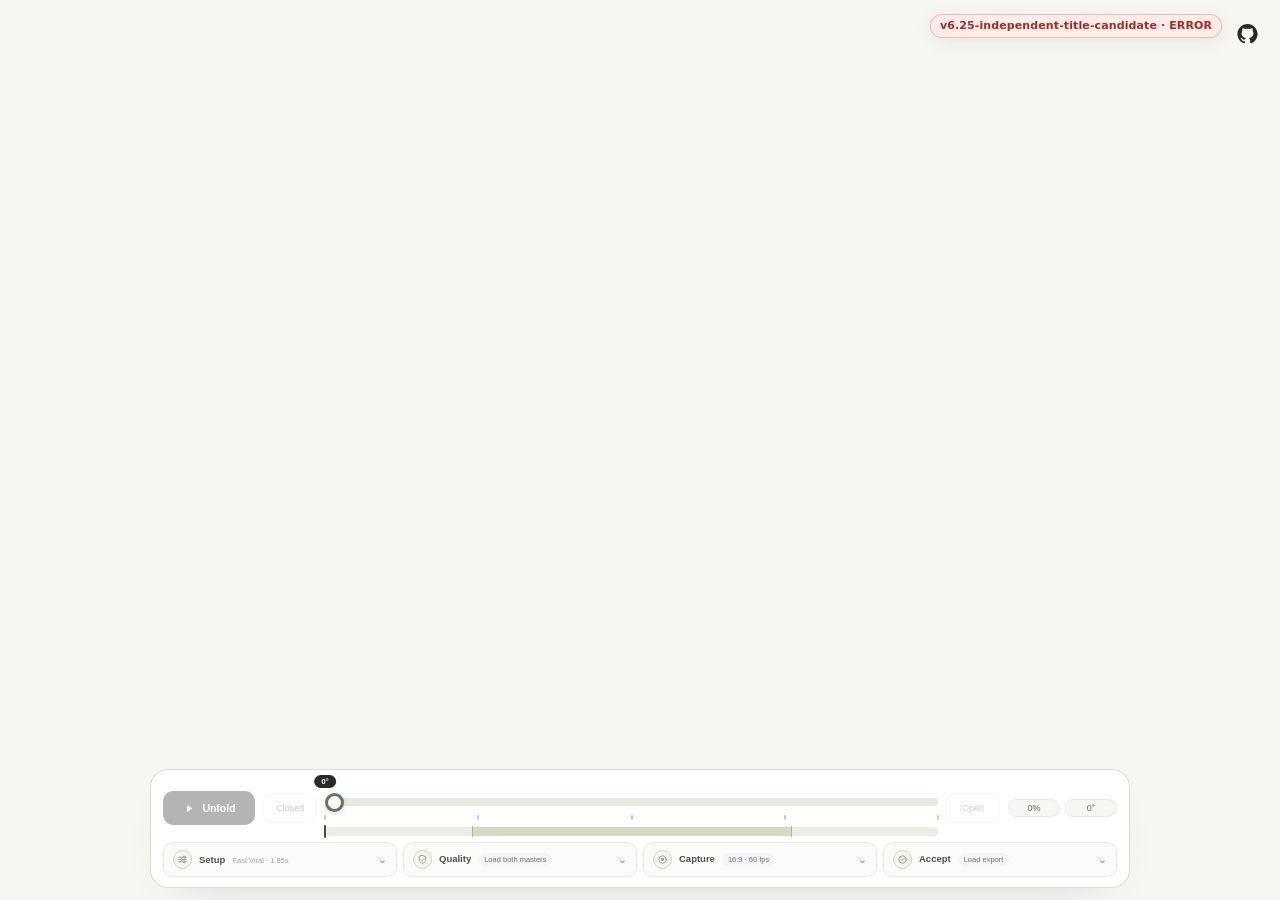
==== commit b7fc9c9a: "feat: add editable Tokyo title layer" ====
--- a/index.html
+++ b/index.html
@@ -91,6 +91,35 @@
                 <label>
                   <span>Clock Y <output id="clock-y-value">2%</output></span>
                   <input id="clock-y" type="range" min="-4" max="10" value="2" step="1" aria-label="Clock vertical position" disabled>
+                </label>
+              </div>
+            </div>
+
+            <div class="title-controls" aria-label="Independent title layer controls">
+              <div class="title-toggle-row">
+                <span><strong>Title Layer</strong><small>Independent authored overlay</small></span>
+                <button id="title-layer-toggle" class="switch" type="button" role="switch" aria-checked="false" aria-label="Show independent title layer" disabled><i></i></button>
+              </div>
+              <label class="title-text-field">
+                <span>Title</span>
+                <input id="title-layer-text" type="text" value="TOKYO" maxlength="32" autocomplete="off" spellcheck="false" aria-label="Title text" disabled>
+              </label>
+              <div class="motion-grid title-tuning">
+                <label>
+                  <span>Size <output id="title-size-value">6.2%</output></span>
+                  <input id="title-size" type="range" min="3.5" max="10" value="6.2" step="0.1" aria-label="Title size" disabled>
+                </label>
+                <label>
+                  <span>Position Y <output id="title-y-value">18%</output></span>
+                  <input id="title-y" type="range" min="8" max="35" value="18" step="1" aria-label="Title vertical position" disabled>
+                </label>
+                <label>
+                  <span>Tracking <output id="title-tracking-value">8%</output></span>
+                  <input id="title-tracking" type="range" min="0" max="16" value="8" step="1" aria-label="Title letter spacing" disabled>
+                </label>
+                <label>
+                  <span>Title In <output id="title-in-value">4.80s</output></span>
+                  <input id="title-in" type="range" min="3.70" max="5.40" value="4.80" step="0.05" aria-label="Title entrance time" disabled>
                 </label>
               </div>
             </div>
--- a/style.css
+++ b/style.css
@@ -82,6 +82,17 @@
 .source-buttons button{border:0;border-radius:7px;padding:8px 4px;font-size:9px;color:#7f8776;background:transparent;white-space:nowrap}
 .source-buttons button[aria-selected=true],.source-buttons button.is-loaded{background:#fff;color:#3f4e38;box-shadow:0 1px 4px #53624716;font-weight:650}
 .chrome-controls{display:grid;grid-template-columns:repeat(2,minmax(0,1fr));gap:7px;padding:8px;border:1px solid #e8ebe4;border-radius:10px;background:#fafbf9}
+.title-controls{display:grid;grid-template-columns:minmax(0,.75fr) minmax(150px,1fr);gap:8px;padding:8px;border:1px solid #e8ebe4;border-radius:10px;background:#fafbf9}
+.title-toggle-row{display:flex;align-items:center;justify-content:space-between;gap:10px;min-width:0}
+.title-toggle-row span{display:grid;gap:2px;min-width:0}
+.title-toggle-row strong{font-size:11px;color:#3e463a}
+.title-toggle-row small{font-size:11px;color:#515b4e;white-space:nowrap;overflow:hidden;text-overflow:ellipsis}
+.title-text-field{display:grid;grid-template-columns:auto minmax(0,1fr);align-items:center;gap:8px;min-width:0}
+.title-text-field>span{font-size:11px;color:#4f594b}
+.title-text-field input{width:100%;height:32px;padding:0 9px;border:1px solid #dfe4dc;border-radius:8px;background:#fff;color:#30362e;font:650 11px/1 -apple-system,BlinkMacSystemFont,"Helvetica Neue",sans-serif;letter-spacing:.08em;text-transform:uppercase;outline:none}
+.title-text-field input:focus-visible{border-color:#899580;box-shadow:0 0 0 2px rgba(91,105,82,.16)}
+.title-tuning{grid-column:1/-1;grid-template-columns:repeat(4,minmax(0,1fr))}
+.title-tuning label>span{font-size:11px;color:#4f594b}
 .chrome-toggle-row{display:flex;align-items:center;justify-content:space-between;gap:10px;min-width:0}
 .chrome-toggle-row>span{display:flex;flex-direction:column;gap:1px;min-width:0}
 .chrome-toggle-row strong{font-size:8.4px;font-weight:650;color:#4d5848}
@@ -227,6 +238,8 @@
   .motion-presets{grid-template-columns:1fr}
   .motion-grid{grid-template-columns:1fr}
   .chrome-tuning.motion-grid{grid-template-columns:1fr 1fr}
+  .title-controls{grid-template-columns:1fr}
+  .title-tuning{grid-column:1;grid-template-columns:1fr 1fr}
   .motion-row{grid-template-columns:1fr}
   .qa-assets{grid-template-columns:1fr}
   .qa-angle-row{grid-template-columns:minmax(0,1fr) 48px 48px}
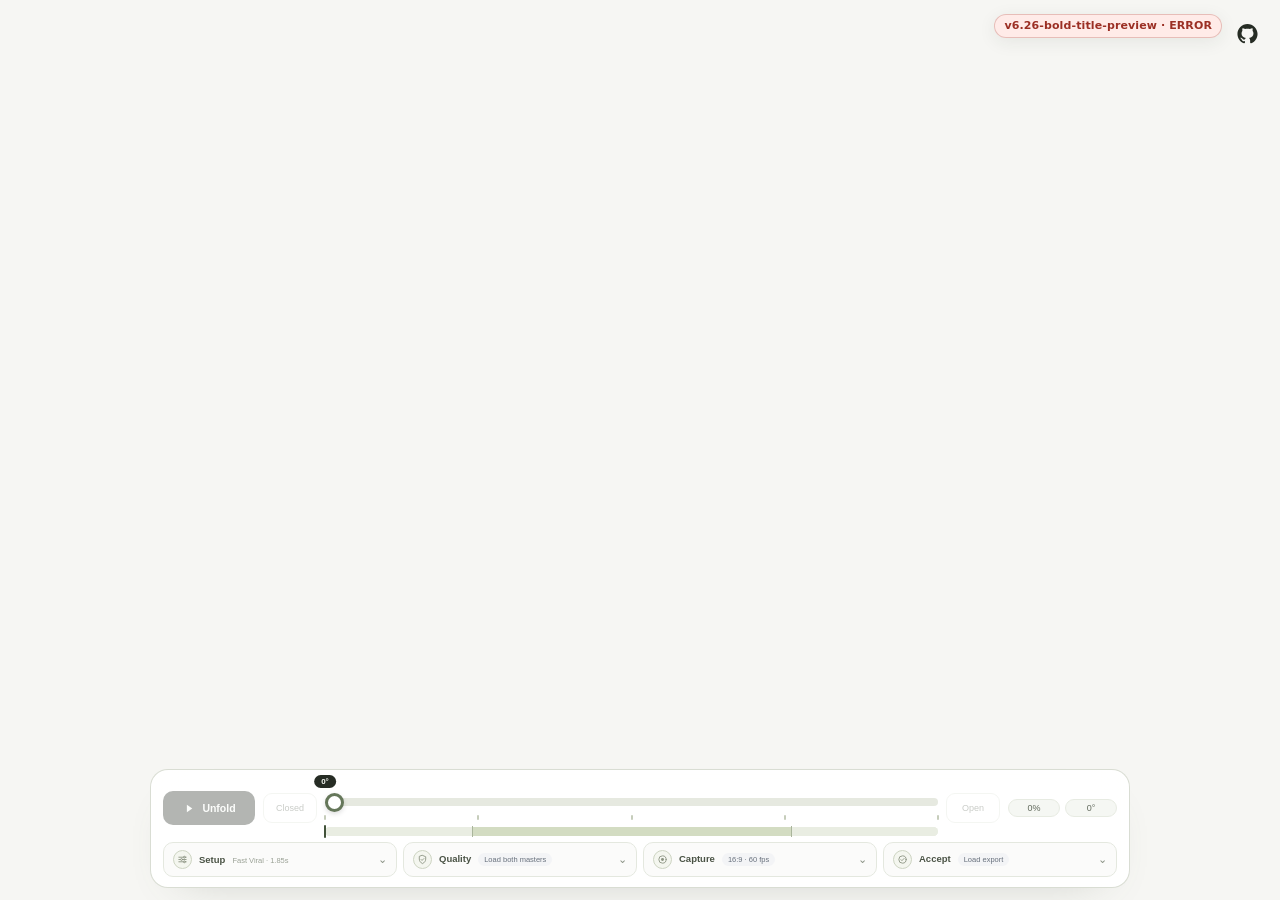
==== commit b2d2c96e: "feat: add bold Tokyo Tower title preview" ====
--- a/index.html
+++ b/index.html
@@ -116,6 +116,10 @@
                 <label>
                   <span>Tracking <output id="title-tracking-value">8%</output></span>
                   <input id="title-tracking" type="range" min="0" max="16" value="8" step="1" aria-label="Title letter spacing" disabled>
+                </label>
+                <label>
+                  <span>Weight <output id="title-weight-value">600</output></span>
+                  <input id="title-weight" type="range" min="600" max="900" value="600" step="50" aria-label="Title font weight" disabled>
                 </label>
                 <label>
                   <span>Title In <output id="title-in-value">4.80s</output></span>
--- a/style.css
+++ b/style.css
@@ -91,7 +91,7 @@
 .title-text-field>span{font-size:11px;color:#4f594b}
 .title-text-field input{width:100%;height:32px;padding:0 9px;border:1px solid #dfe4dc;border-radius:8px;background:#fff;color:#30362e;font:650 11px/1 -apple-system,BlinkMacSystemFont,"Helvetica Neue",sans-serif;letter-spacing:.08em;text-transform:uppercase;outline:none}
 .title-text-field input:focus-visible{border-color:#899580;box-shadow:0 0 0 2px rgba(91,105,82,.16)}
-.title-tuning{grid-column:1/-1;grid-template-columns:repeat(4,minmax(0,1fr))}
+.title-tuning{grid-column:1/-1;grid-template-columns:repeat(5,minmax(0,1fr))}
 .title-tuning label>span{font-size:11px;color:#4f594b}
 .chrome-toggle-row{display:flex;align-items:center;justify-content:space-between;gap:10px;min-width:0}
 .chrome-toggle-row>span{display:flex;flex-direction:column;gap:1px;min-width:0}
